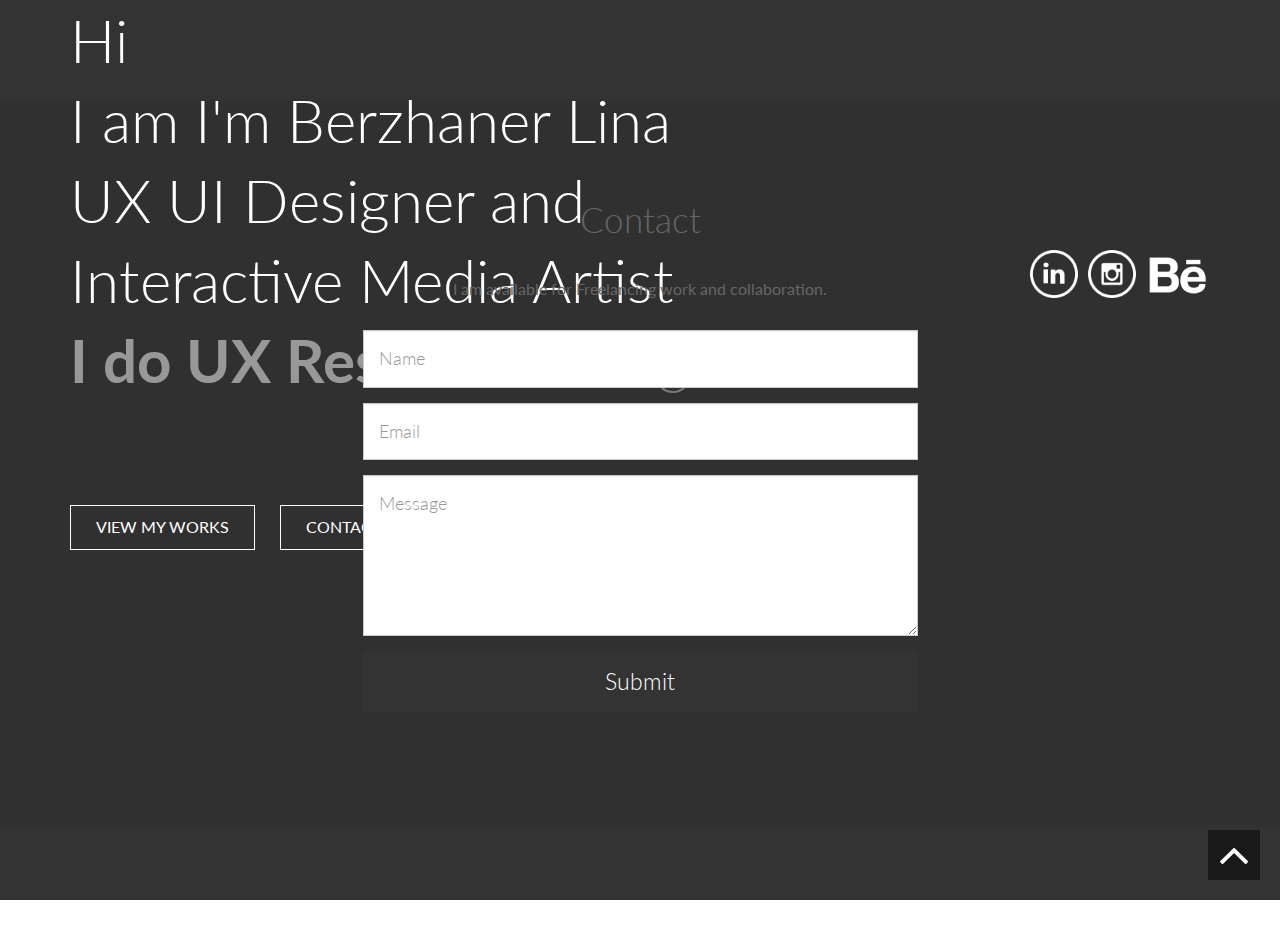
==== index.html @ c0faf4fa "design changes" ====
<!DOCTYPE html>
<html lang="en" class="no-js">
	<title>Portfolio website</title>
	<meta name="author" content="Lina Berzhaner">
	<meta charset="UTF-8" />
	<meta name="viewport" content="width=device-width, initial-scale=1.0">
		
	

	<script src="http://code.jquery.com/jquery-1.7.1.min.js"></script>
	<script src="assets/bootstrap/js/bootstrap.js"></script>

	

	<link rel="stylesheet" href="assets/bootstrap/css/bootstrap.css">
	<link rel="stylesheet" href="assets/fontawesome/css/font-awesome.css">
	

	<link rel="stylesheet" href="assets/gridloading/css/component.css">
	<link rel="stylesheet" href="assets/animate.css" >
	<link rel="stylesheet" href="style.css">


	
</head>
<body>

<!-- header -->
<div id="top" class="header-bg fullpage">
<div class="header fullpage">
	<div class="container">
		<div class="absolute-center">
		<div class="row">
			<div class="col-sm-7">
				<h1 class="info animated fadeInDown"><a href="" class="logo">Hi<br>I am <u>I'm Berzhaner Lina UX UI Designer and Interactive Media Artist</u></a><br><b>I do UX Research <span>Design</span><br> <span></span><br></b></h1>
				<a href="#works" class="btn scroll animated bounceInUp">View My Works</a><a href="#contact" class="btn scroll animated bounceInDown">Contact</a>
			</div>
			<div class="col-sm-4 col-sm-offset-1">
				<div class="connect-icon">
						<div class="prof-links clearfix animated bounceInUp">
						<a href="https://www.linkedin.com/in/linaberzhaner/"><img alt="portfolio" src="images/linked.png" height="48"></a>
						<a href="https://www.instagram.com/lina_berzhaner/"><img alt="portfolio" src="images/instagram.png"  height="48"></a>
						<a href="https://www.behance.net/lina_berzhaner" class="behance"><img alt="portfolio" src="images/behance.png"></a>	
										
						</div>

				</div>
			</div>
		</div>
		</div>
	</div>
</div>
</div>
<!-- header -->


<div class="content-body">
	
    

<!-- works -->
<div id="works" class="portfolio spacer">
<div class="container">

<!--<h2 class="center">Works</h2>

	<ul class="grid effect-2" id="grid">
		<li><img alt="portfolio" src="images/grid-image/1.jpg"><div class="overlay animated fadeIn"><span class="animated bounceIn"><a href="http://www.thebootstrapthemes.com" target="_blank"><i class="fa fa-link"></i> View Website</a></span></div></li>
		<li><img alt="portfolio" src="images/grid-image/2.jpg"><div class="overlay animated fadeIn"><span class="animated fadeInDown"><a href="http://www.thebootstrapthemes.com" target="_blank"><i class="fa fa-link"></i> View Website</a></span></div></li>
		<li><img alt="portfolio" src="images/grid-image/3.jpg"><div class="overlay animated fadeIn"><span class="animated fadeInUp"><a href="http://www.thebootstrapthemes.com" target="_blank"><i class="fa fa-link"></i> View Website</a></span></div></li>
		<li><img alt="portfolio" src="images/grid-image/4.jpg"><div class="overlay animated fadeIn"><span class="animated bounceIn"><a href="http://www.thebootstrapthemes.com" target="_blank"><i class="fa fa-link"></i> View Website</a></span></div></li>
		<li><img alt="portfolio" src="images/grid-image/5.jpg"><div class="overlay animated fadeIn"><span class="animated fadeInDown"><a href="http://www.thebootstrapthemes.com" target="_blank"><i class="fa fa-link"></i> View Website</a></span></div></li>
		<li><img alt="portfolio" src="images/grid-image/6.jpg"><div class="overlay animated fadeIn"><span class="animated bounceIn"><a href="http://www.thebootstrapthemes.com" target="_blank"><i class="fa fa-link"></i> View Website</a></span></div></li>
		<li><img alt="portfolio" src="images/grid-image/7.jpg"><div class="overlay animated fadeIn"><span class="animated bounceIn"><a href="http://www.thebootstrapthemes.com" target="_blank"><i class="fa fa-link"></i> View Website</a></span></div></li>
		<li><img alt="portfolio" src="images/grid-image/1.jpg"><div class="overlay animated fadeIn"><span class="animated bounceIn"><a href="http://www.thebootstrapthemes.com" target="_blank"><i class="fa fa-link"></i> View Website</a></span></div></li>
		<li><img alt="portfolio" src="images/grid-image/2.jpg"><div class="overlay animated fadeIn"><span class="animated fadeInDown"><a href="http://www.thebootstrapthemes.com" target="_blank"><i class="fa fa-link"></i> View Website</a></span></div></li>
		<li><img alt="portfolio" src="images/grid-image/3.jpg"><div class="overlay animated fadeIn"><span class="animated fadeInUp"><a href="http://www.thebootstrapthemes.com" target="_blank"><i class="fa fa-link"></i> View Website</a></span></div></li>
		<li><img alt="portfolio" src="images/grid-image/4.jpg"><div class="overlay animated fadeIn"><span class="animated bounceIn"><a href="http://www.thebootstrapthemes.com" target="_blank"><i class="fa fa-link"></i> View Website</a></span></div></li>
		<li><img alt="portfolio" src="images/grid-image/5.jpg"><div class="overlay animated fadeIn"><span class="animated fadeInDown"><a href="http://www.thebootstrapthemes.com" target="_blank"><i class="fa fa-link"></i> View Website</a></span></div></li>
		<li><img alt="portfolio" src="images/grid-image/3.jpg"><div class="overlay animated fadeIn"><span class="animated fadeInUp"><a href="http://www.thebootstrapthemes.com" target="_blank"><i class="fa fa-link"></i> View Website</a></span></div></li>
		<li><img alt="portfolio" src="images/grid-image/4.jpg"><div class="overlay animated fadeIn"><span class="animated bounceIn"><a href="http://www.thebootstrapthemes.com" target="_blank"><i class="fa fa-link"></i> View Website</a></span></div></li>
		<li><img alt="portfolio" src="images/grid-image/5.jpg"><div class="overlay animated fadeIn"><span class="animated fadeInDown"><a href="http://www.thebootstrapthemes.com" target="_blank"><i class="fa fa-link"></i> View Website</a></span></div></li>
		<li><img alt="portfolio" src="images/grid-image/6.jpg"><div class="overlay animated fadeIn"><span class="animated bounceIn"><a href="http://www.thebootstrapthemes.com" target="_blank"><i class="fa fa-link"></i> View Website</a></span></div></li>
		<li><img alt="portfolio" src="images/grid-image/2.jpg"><div class="overlay animated fadeIn"><span class="animated fadeInDown"><a href="http://www.thebootstrapthemes.com" target="_blank"><i class="fa fa-link"></i> View Website</a></span></div></li>
		<li><img alt="portfolio" src="images/grid-image/3.jpg"><div class="overlay animated fadeIn"><span class="animated fadeInUp"><a href="http://www.thebootstrapthemes.com" target="_blank"><i class="fa fa-link"></i> View Website</a></span></div></li>
		<li><img alt="portfolio" src="images/grid-image/4.jpg"><div class="overlay animated fadeIn"><span class="animated bounceIn"><a href="http://www.thebootstrapthemes.com" target="_blank"><i class="fa fa-link"></i> View Website</a></span></div></li>
		<li><img alt="portfolio" src="images/grid-image/5.jpg"><div class="overlay animated fadeIn"><span class="animated fadeInDown"><a href="http://www.thebootstrapthemes.com" target="_blank"><i class="fa fa-link"></i> View Website</a></span></div></li>
	</ul>
</div>-->

</div>

<!-- works -->

<!-- contact -->
<div id="contact" class="footer center spacer">

			

	<div class="container">
		<div class="row">
			<div class="col-sm-offset-3 col-sm-6 contact-form">		
			<h3>Contact</h3>
			<p>I am available for Freelancing work and collaboration.</p>
			<form  >
			<input type="text" name="form_name" class="form-control" placeholder="Name" >
			<input type="email"  name="form_email" class="form-control" placeholder="Email">
			<textarea name="form_message" class="form-control" placeholder="Message" rows="5"></textarea>
			<input type="submit"  name="Submit" class="btn btn-primary btn-lg" value="Submit">
			</form>
			</div>
		</div>

		
	</div>
</div>
<!-- contact -->


<a href="#top" class="toTop scroll"><i class="fa fa-angle-up"></i></a>

		
		<!-- gridloading script -->
		<script src="assets/gridloading/js/modernizr.custom.js"></script>
		<script src="assets/gridloading/js/masonry.pkgd.min.js"></script>
		<script src="assets/gridloading/js/imagesloaded.js"></script>
		<script src="assets/gridloading/js/classie.js"></script>
		<script src="assets/gridloading/js/AnimOnScroll.js"></script>
		<!-- gridloading script -->


		<script src="assets/scripts.js"></script>


</body>

</html>
---- assets/gridloading/css/component.css ----
.grid {
	max-width: 100%;
	list-style: none;
	margin: 30px -7px;
	padding: 0;
}

.grid li {
	display: block;
	float: left;
	padding: 7px;
	width: 33%;
	opacity: 0;
}

.grid li.shown,
.no-js .grid li,
.no-cssanimations .grid li {
	opacity: 1;
}

.grid li a,
.grid li img {
	outline: none;
	border: none;
	display: block;
	max-width: 100%;
}

/* Effect 2: Move Up */
.grid.effect-2 li.animate {
	-webkit-transform: translateY(200px);
	-moz-transform: translateY(200px);
	transform: translateY(200px);
	-webkit-animation: moveUp 0.65s ease forwards;
	-moz-animation: moveUp 0.65s ease forwards;
	animation: moveUp 0.65s ease forwards;
}

@-webkit-keyframes moveUp {
	to { -webkit-transform: translateY(0); opacity: 1; }
}

@-moz-keyframes moveUp {
	to { -moz-transform: translateY(0); opacity: 1; }
}

@keyframes moveUp {
	to { transform: translateY(0); opacity: 1; }
}


@media screen and (max-width: 900px) {
	.grid li {
		width: 50%;
	}
}

@media screen and (max-width: 400px) {
	.grid li {
		width: 100%;
	}
}
---- style.css ----
@import url(http://fonts.googleapis.com/css?family=Lato:300,400,700,900);
body{background-color:#fff;font:normal 16px/22px Lato;color:#555;}
p {padding-bottom:20px;}
a:hover{text-decoration: none;}
.clearfix:after {
	content:".";
	display:block;
	clear:both;
	visibility:hidden;
	line-height:0;
	height:0;
}
.clearfix {
	display:inline-block;
}
html[xmlns] .clearfix {
	display:block;
}
* html .clearfix {
	height:1%;
}
h1,h2,h3,h4,h5,h6{font-family: Lato;margin: 0;padding: 0;}
h1{font-weight:300;font-size: 60px;line-height: 80px;}
h2{font-weight:300;font-size: 40px;line-height:38px;margin-bottom:80px;}
h3{font-weight:300;font-size: 35px;line-height:38px;margin-bottom:40px;}

.spacer{padding: 100px 0;}
.center{text-align: center;}

.header-bg {background:url(images/header-bg1.jpg) center fixed;background-size:cover; }
.header {background:rgba(0,0,0,0.8);position: absolute;top: 0;bottom: 0;left: 0;right: 0;}
.fullpage .container{display:table; height:inherit;}
.fullpage .absolute-center{display:table-cell;vertical-align: middle;}

.header h1.info {color:#fff;}
.header h1.info a{color:#fff;text-decoration: none;}
.header h1.info a u{text-decoration: none;}
.header h1.info a:hover u{text-decoration: underline;}
.header h1.info b{opacity:0.5;}
.header h1.info b span{font-weight:300;opacity:0.7;}
.header a.btn{color: #fff;border: 1px solid #fff; padding: 10px 25px;text-decoration: none;border-radius: 0; margin-top: 25px;margin-right: 25px; text-transform: uppercase;font-size:16px;}
.header a.btn:hover{background:rgba(0,0,0,0.5);transition: all 0.5s ease; }

.connect-icon{text-align: right;}
.connect-icon a{float: left;margin-left: 10px;}
.connect-icon a:hover{opacity: 0.5;transition: all 0.5s ease;}

.connect-icon a.behance{margin-top: -10px;}
.prof-links{margin: 250px 0 50px 0;}


.portfolio ul li{position: relative;}
.portfolio ul li .overlay{display: none;position: absolute;top: 0; right: 0; left: 0; bottom: 0; background:rgba(0,0,0,0.5); margin: 7px;}
.portfolio ul li:hover .overlay{display: block;}
.portfolio ul li .overlay span{position: absolute;width: 100%;text-align: center;top: 50%;}
.portfolio ul li .overlay span a{border: 1px solid #fff;width: auto;display: inline-block;padding: 8px 20px;color: #fff;background: rgba(0,0,0,0.6);letter-spacing: 2px;word-spacing: 5px;}
.portfolio ul li .overlay span a:hover{background: rgba(0,0,0,0.8);}



.testimonials-bg{background:url(images/testimonial-bg.jpg) center fixed #000;background-size:cover;}
.testimonials{background:rgba(0,0,0,0.9);color: #fff;}
.testimonials p{font-size: 26px;font-weight: 300;line-height: 35px;padding: 0 200px;}

#carousel-testimonials .arrow{position: absolute;color: #fff;top: 12%;background:none;font-size:35px;: }
#carousel-testimonials .arrow.left{left: 0;}
#carousel-testimonials .arrow.right{right: 0;}


.footer {	background-color:#eee;	color:#666;}

.toTop{position: fixed; bottom: 20px; right: 20px;color: #fff; font-size: 50px;padding:0 10px;background: rgba(0,0,0,0.5);}
.toTop:hover{opacity: 0.5;color: #fff;transition: all 0.5s ease;}

.contact-form input,.contact-form textarea{margin-bottom: 15px;font-size: 18px;height: auto;padding: 15px;font-weight: 300;border-radius: 0;}
.contact-form input.btn{width: 100%;background-color: #333;color: #fff; font-size: 23px;border: none;}



@media (max-width: 1200px){
		h1{font-size: 50px;line-height: 70px;}
		h2{font-size: 35px;margin-bottom: 50px;}
		h3{font-size: 25px;margin-bottom: 30px;}
		.spacer{padding: 70px 0;}

		.testimonials p{padding: 0 100px;}
}


@media (max-width: 768px){
	h1 {font-size: 40px;line-height: 60px;}
	h2{font-size: 30px;margin-bottom: 30px;}
	h3{font-size: 25px;margin-bottom: 25px;}
	.header .absolute-center {margin-top: 30%;}
}


@media (max-width: 767px){	
	h1 {font-size: 50px;line-height: 90px;}
	h2{font-size: 25px;margin-bottom: 25px;}
	.header a.btn{font-size: 12px;margin-right: 18px;}
	.header a.btn:last-child{margin-right: 0;}
	.header .absolute-center {margin-top: 10%;}
	.prof-links{margin: 60px 0 10px 0; width: 100%;}
	.connect-icon a{margin:0 10px 0 0;}
	.social {width: 100%;}
	.spacer{padding: 30px 0;}
}

@media (max-width: 600px){
	h1 {font-size: 27px;line-height: 40px;}
	.testimonials p{padding: 0;font-size: 14px;line-height: 20px;}
}
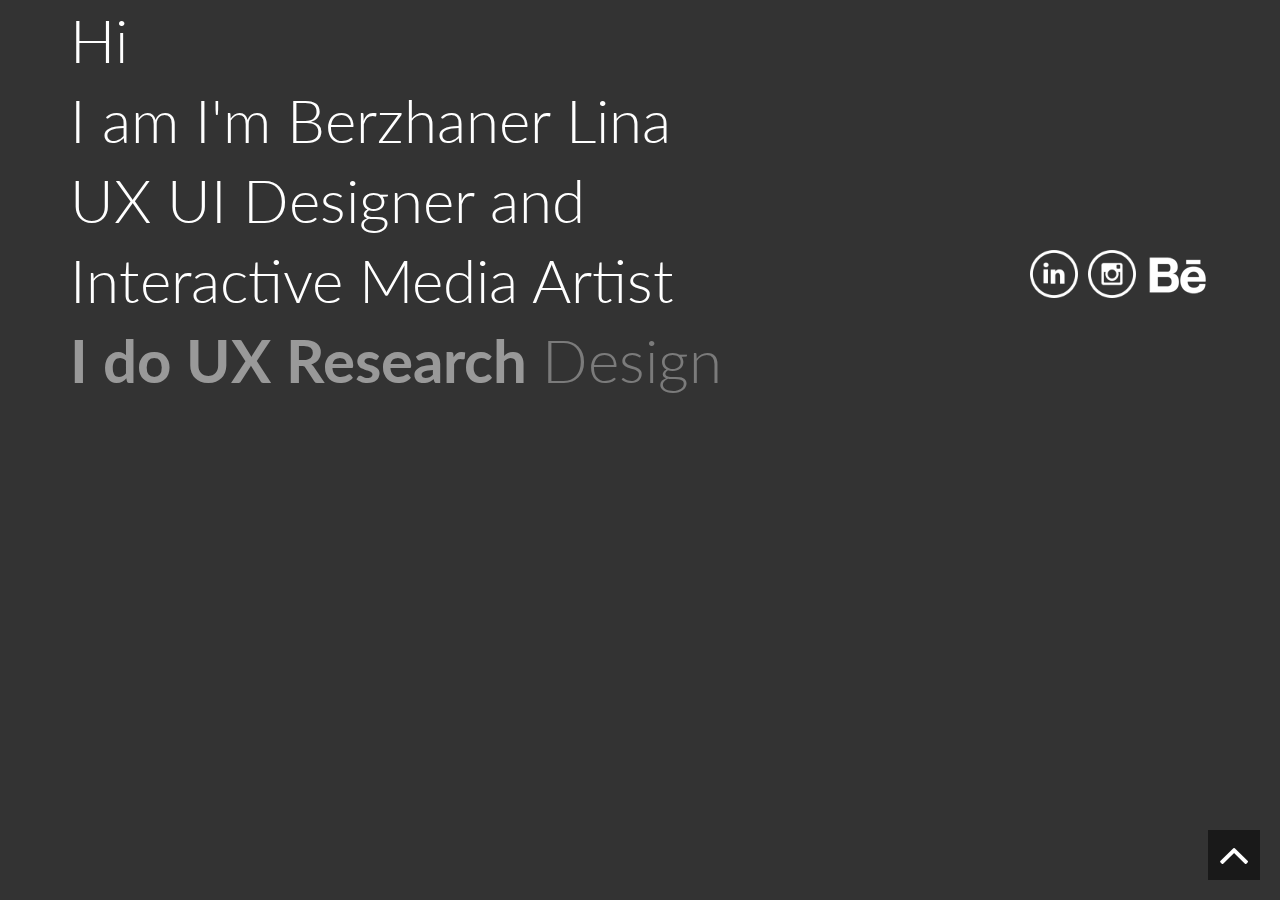
==== commit 4207723b: "design changes" ====
--- a/index.html
+++ b/index.html
@@ -33,7 +33,7 @@
 		<div class="row">
 			<div class="col-sm-7">
 				<h1 class="info animated fadeInDown"><a href="" class="logo">Hi<br>I am <u>I'm Berzhaner Lina UX UI Designer and Interactive Media Artist</u></a><br><b>I do UX Research <span>Design</span><br> <span></span><br></b></h1>
-				<a href="#works" class="btn scroll animated bounceInUp">View My Works</a><a href="#contact" class="btn scroll animated bounceInDown">Contact</a>
+				<!--<a href="#works" class="btn scroll animated bounceInUp">View My Works</a><a href="#contact" class="btn scroll animated bounceInDown">Contact</a>-->
 			</div>
 			<div class="col-sm-4 col-sm-offset-1">
 				<div class="connect-icon">
@@ -59,11 +59,10 @@
     
 
 <!-- works -->
-<div id="works" class="portfolio spacer">
+<!--<div id="works" class="portfolio spacer">
 <div class="container">
 
-<!--<h2 class="center">Works</h2>
-
+<h2 class="center">Works</h2>
 	<ul class="grid effect-2" id="grid">
 		<li><img alt="portfolio" src="images/grid-image/1.jpg"><div class="overlay animated fadeIn"><span class="animated bounceIn"><a href="http://www.thebootstrapthemes.com" target="_blank"><i class="fa fa-link"></i> View Website</a></span></div></li>
 		<li><img alt="portfolio" src="images/grid-image/2.jpg"><div class="overlay animated fadeIn"><span class="animated fadeInDown"><a href="http://www.thebootstrapthemes.com" target="_blank"><i class="fa fa-link"></i> View Website</a></span></div></li>
@@ -73,27 +72,17 @@
 		<li><img alt="portfolio" src="images/grid-image/6.jpg"><div class="overlay animated fadeIn"><span class="animated bounceIn"><a href="http://www.thebootstrapthemes.com" target="_blank"><i class="fa fa-link"></i> View Website</a></span></div></li>
 		<li><img alt="portfolio" src="images/grid-image/7.jpg"><div class="overlay animated fadeIn"><span class="animated bounceIn"><a href="http://www.thebootstrapthemes.com" target="_blank"><i class="fa fa-link"></i> View Website</a></span></div></li>
 		<li><img alt="portfolio" src="images/grid-image/1.jpg"><div class="overlay animated fadeIn"><span class="animated bounceIn"><a href="http://www.thebootstrapthemes.com" target="_blank"><i class="fa fa-link"></i> View Website</a></span></div></li>
-		<li><img alt="portfolio" src="images/grid-image/2.jpg"><div class="overlay animated fadeIn"><span class="animated fadeInDown"><a href="http://www.thebootstrapthemes.com" target="_blank"><i class="fa fa-link"></i> View Website</a></span></div></li>
-		<li><img alt="portfolio" src="images/grid-image/3.jpg"><div class="overlay animated fadeIn"><span class="animated fadeInUp"><a href="http://www.thebootstrapthemes.com" target="_blank"><i class="fa fa-link"></i> View Website</a></span></div></li>
-		<li><img alt="portfolio" src="images/grid-image/4.jpg"><div class="overlay animated fadeIn"><span class="animated bounceIn"><a href="http://www.thebootstrapthemes.com" target="_blank"><i class="fa fa-link"></i> View Website</a></span></div></li>
-		<li><img alt="portfolio" src="images/grid-image/5.jpg"><div class="overlay animated fadeIn"><span class="animated fadeInDown"><a href="http://www.thebootstrapthemes.com" target="_blank"><i class="fa fa-link"></i> View Website</a></span></div></li>
-		<li><img alt="portfolio" src="images/grid-image/3.jpg"><div class="overlay animated fadeIn"><span class="animated fadeInUp"><a href="http://www.thebootstrapthemes.com" target="_blank"><i class="fa fa-link"></i> View Website</a></span></div></li>
-		<li><img alt="portfolio" src="images/grid-image/4.jpg"><div class="overlay animated fadeIn"><span class="animated bounceIn"><a href="http://www.thebootstrapthemes.com" target="_blank"><i class="fa fa-link"></i> View Website</a></span></div></li>
-		<li><img alt="portfolio" src="images/grid-image/5.jpg"><div class="overlay animated fadeIn"><span class="animated fadeInDown"><a href="http://www.thebootstrapthemes.com" target="_blank"><i class="fa fa-link"></i> View Website</a></span></div></li>
-		<li><img alt="portfolio" src="images/grid-image/6.jpg"><div class="overlay animated fadeIn"><span class="animated bounceIn"><a href="http://www.thebootstrapthemes.com" target="_blank"><i class="fa fa-link"></i> View Website</a></span></div></li>
-		<li><img alt="portfolio" src="images/grid-image/2.jpg"><div class="overlay animated fadeIn"><span class="animated fadeInDown"><a href="http://www.thebootstrapthemes.com" target="_blank"><i class="fa fa-link"></i> View Website</a></span></div></li>
-		<li><img alt="portfolio" src="images/grid-image/3.jpg"><div class="overlay animated fadeIn"><span class="animated fadeInUp"><a href="http://www.thebootstrapthemes.com" target="_blank"><i class="fa fa-link"></i> View Website</a></span></div></li>
-		<li><img alt="portfolio" src="images/grid-image/4.jpg"><div class="overlay animated fadeIn"><span class="animated bounceIn"><a href="http://www.thebootstrapthemes.com" target="_blank"><i class="fa fa-link"></i> View Website</a></span></div></li>
-		<li><img alt="portfolio" src="images/grid-image/5.jpg"><div class="overlay animated fadeIn"><span class="animated fadeInDown"><a href="http://www.thebootstrapthemes.com" target="_blank"><i class="fa fa-link"></i> View Website</a></span></div></li>
+		
 	</ul>
-</div>-->
+	
+</div>
 
 </div>
 
 <!-- works -->
 
 <!-- contact -->
-<div id="contact" class="footer center spacer">
+<!--<div id="contact" class="footer center spacer">
 
 			
 
@@ -113,7 +102,7 @@
 
 		
 	</div>
-</div>
+</div>-->
 <!-- contact -->
 
 
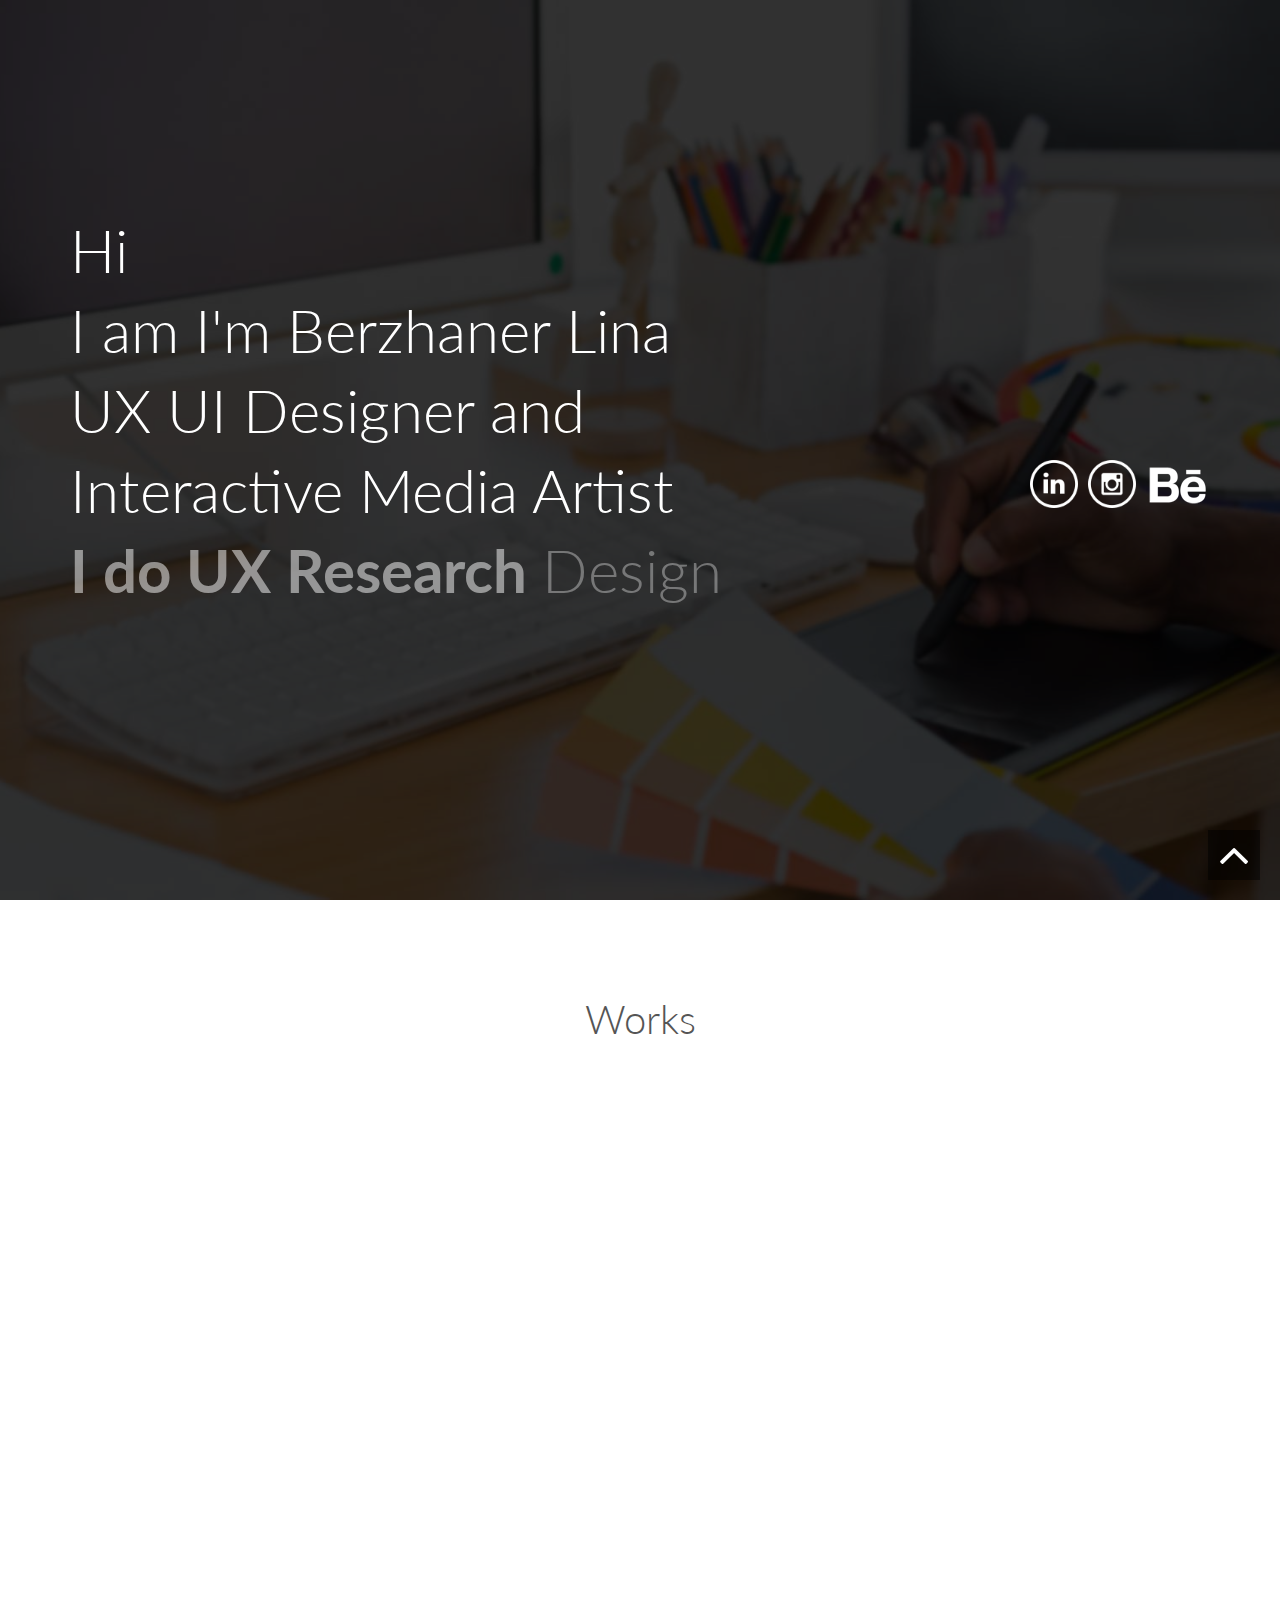
==== commit 3f9ce1e6: "design changes" ====
--- a/index.html
+++ b/index.html
@@ -59,7 +59,7 @@
     
 
 <!-- works -->
-<!--<div id="works" class="portfolio spacer">
+<div id="works" class="portfolio spacer">
 <div class="container">
 
 <h2 class="center">Works</h2>
@@ -82,27 +82,27 @@
 <!-- works -->
 
 <!-- contact -->
-<!--<div id="contact" class="footer center spacer">
+<div id="contact" class="footer center spacer">
 
 			
 
 	<div class="container">
 		<div class="row">
 			<div class="col-sm-offset-3 col-sm-6 contact-form">		
-			<h3>Contact</h3>
+			<!--<h3>Contact</h3>
 			<p>I am available for Freelancing work and collaboration.</p>
 			<form  >
 			<input type="text" name="form_name" class="form-control" placeholder="Name" >
 			<input type="email"  name="form_email" class="form-control" placeholder="Email">
 			<textarea name="form_message" class="form-control" placeholder="Message" rows="5"></textarea>
 			<input type="submit"  name="Submit" class="btn btn-primary btn-lg" value="Submit">
-			</form>
+			</form>-->
 			</div>
 		</div>
 
 		
 	</div>
-</div>-->
+</div>
 <!-- contact -->
 
 
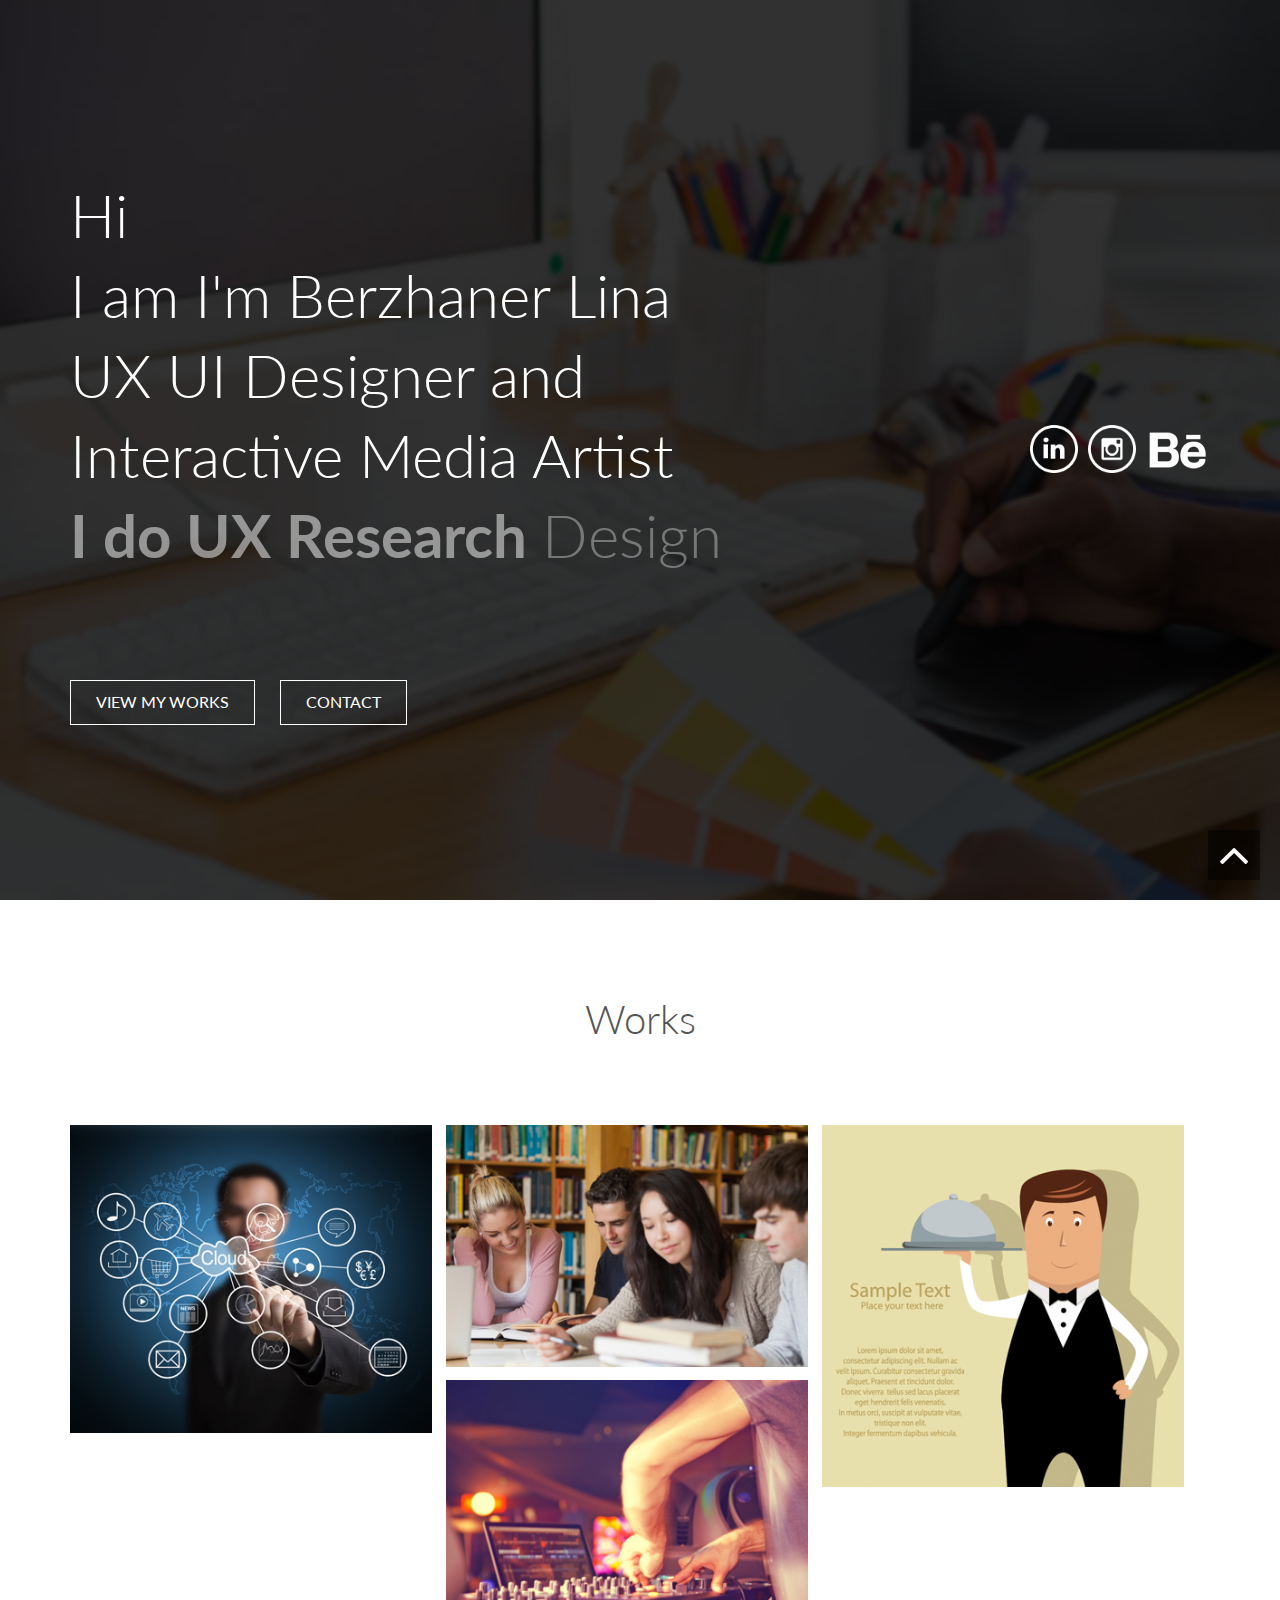
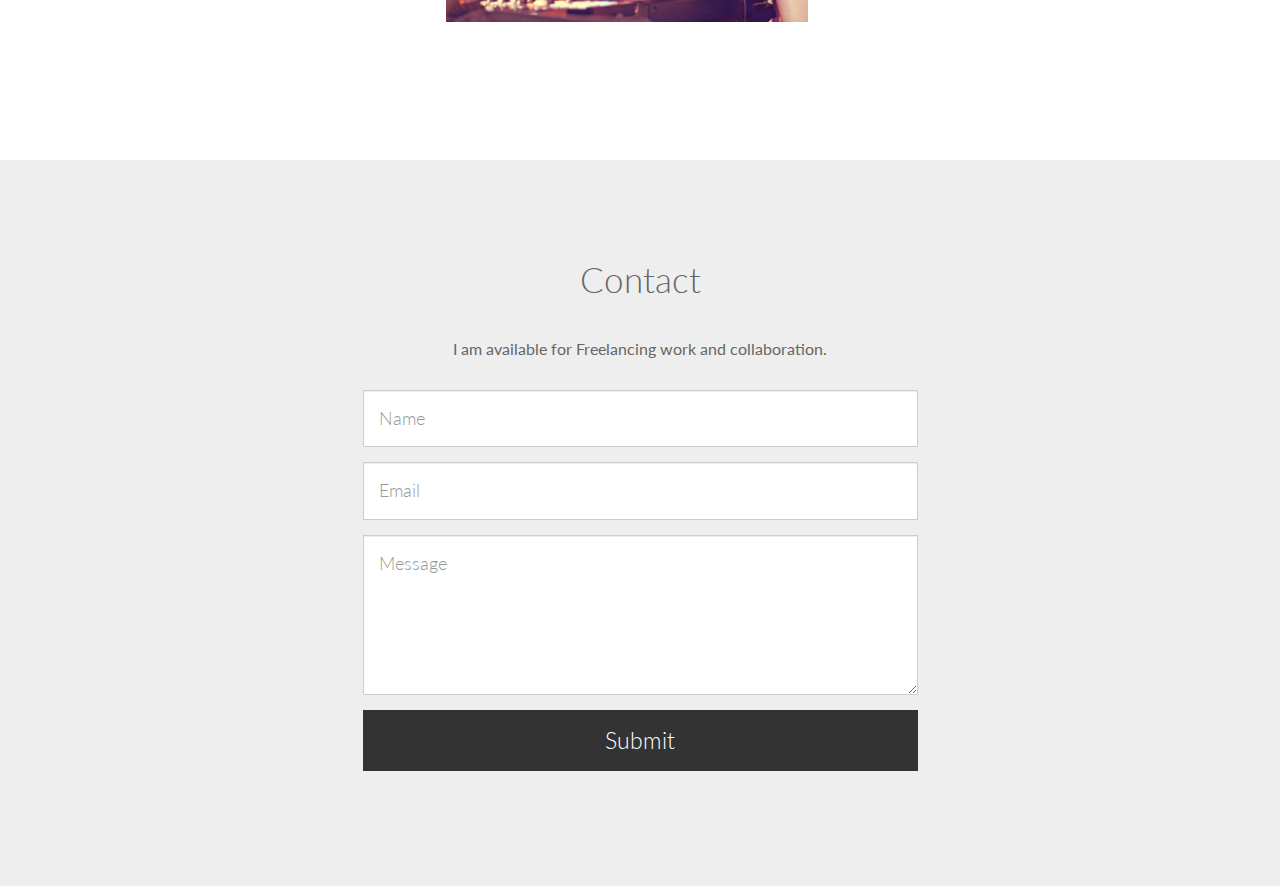
==== commit 46d0a257: "design changes" ====
--- a/index.html
+++ b/index.html
@@ -33,7 +33,7 @@
 		<div class="row">
 			<div class="col-sm-7">
 				<h1 class="info animated fadeInDown"><a href="" class="logo">Hi<br>I am <u>I'm Berzhaner Lina UX UI Designer and Interactive Media Artist</u></a><br><b>I do UX Research <span>Design</span><br> <span></span><br></b></h1>
-				<!--<a href="#works" class="btn scroll animated bounceInUp">View My Works</a><a href="#contact" class="btn scroll animated bounceInDown">Contact</a>-->
+				<a href="#works" class="btn scroll animated bounceInUp">View My Works</a><a href="#contact" class="btn scroll animated bounceInDown">Contact</a>
 			</div>
 			<div class="col-sm-4 col-sm-offset-1">
 				<div class="connect-icon">
@@ -68,10 +68,6 @@
 		<li><img alt="portfolio" src="images/grid-image/2.jpg"><div class="overlay animated fadeIn"><span class="animated fadeInDown"><a href="http://www.thebootstrapthemes.com" target="_blank"><i class="fa fa-link"></i> View Website</a></span></div></li>
 		<li><img alt="portfolio" src="images/grid-image/3.jpg"><div class="overlay animated fadeIn"><span class="animated fadeInUp"><a href="http://www.thebootstrapthemes.com" target="_blank"><i class="fa fa-link"></i> View Website</a></span></div></li>
 		<li><img alt="portfolio" src="images/grid-image/4.jpg"><div class="overlay animated fadeIn"><span class="animated bounceIn"><a href="http://www.thebootstrapthemes.com" target="_blank"><i class="fa fa-link"></i> View Website</a></span></div></li>
-		<li><img alt="portfolio" src="images/grid-image/5.jpg"><div class="overlay animated fadeIn"><span class="animated fadeInDown"><a href="http://www.thebootstrapthemes.com" target="_blank"><i class="fa fa-link"></i> View Website</a></span></div></li>
-		<li><img alt="portfolio" src="images/grid-image/6.jpg"><div class="overlay animated fadeIn"><span class="animated bounceIn"><a href="http://www.thebootstrapthemes.com" target="_blank"><i class="fa fa-link"></i> View Website</a></span></div></li>
-		<li><img alt="portfolio" src="images/grid-image/7.jpg"><div class="overlay animated fadeIn"><span class="animated bounceIn"><a href="http://www.thebootstrapthemes.com" target="_blank"><i class="fa fa-link"></i> View Website</a></span></div></li>
-		<li><img alt="portfolio" src="images/grid-image/1.jpg"><div class="overlay animated fadeIn"><span class="animated bounceIn"><a href="http://www.thebootstrapthemes.com" target="_blank"><i class="fa fa-link"></i> View Website</a></span></div></li>
 		
 	</ul>
 	
@@ -84,19 +80,18 @@
 <!-- contact -->
 <div id="contact" class="footer center spacer">
 
-			
 
 	<div class="container">
 		<div class="row">
 			<div class="col-sm-offset-3 col-sm-6 contact-form">		
-			<!--<h3>Contact</h3>
+			<h3>Contact</h3>
 			<p>I am available for Freelancing work and collaboration.</p>
 			<form  >
 			<input type="text" name="form_name" class="form-control" placeholder="Name" >
 			<input type="email"  name="form_email" class="form-control" placeholder="Email">
 			<textarea name="form_message" class="form-control" placeholder="Message" rows="5"></textarea>
 			<input type="submit"  name="Submit" class="btn btn-primary btn-lg" value="Submit">
-			</form>-->
+			</form>
 			</div>
 		</div>
 
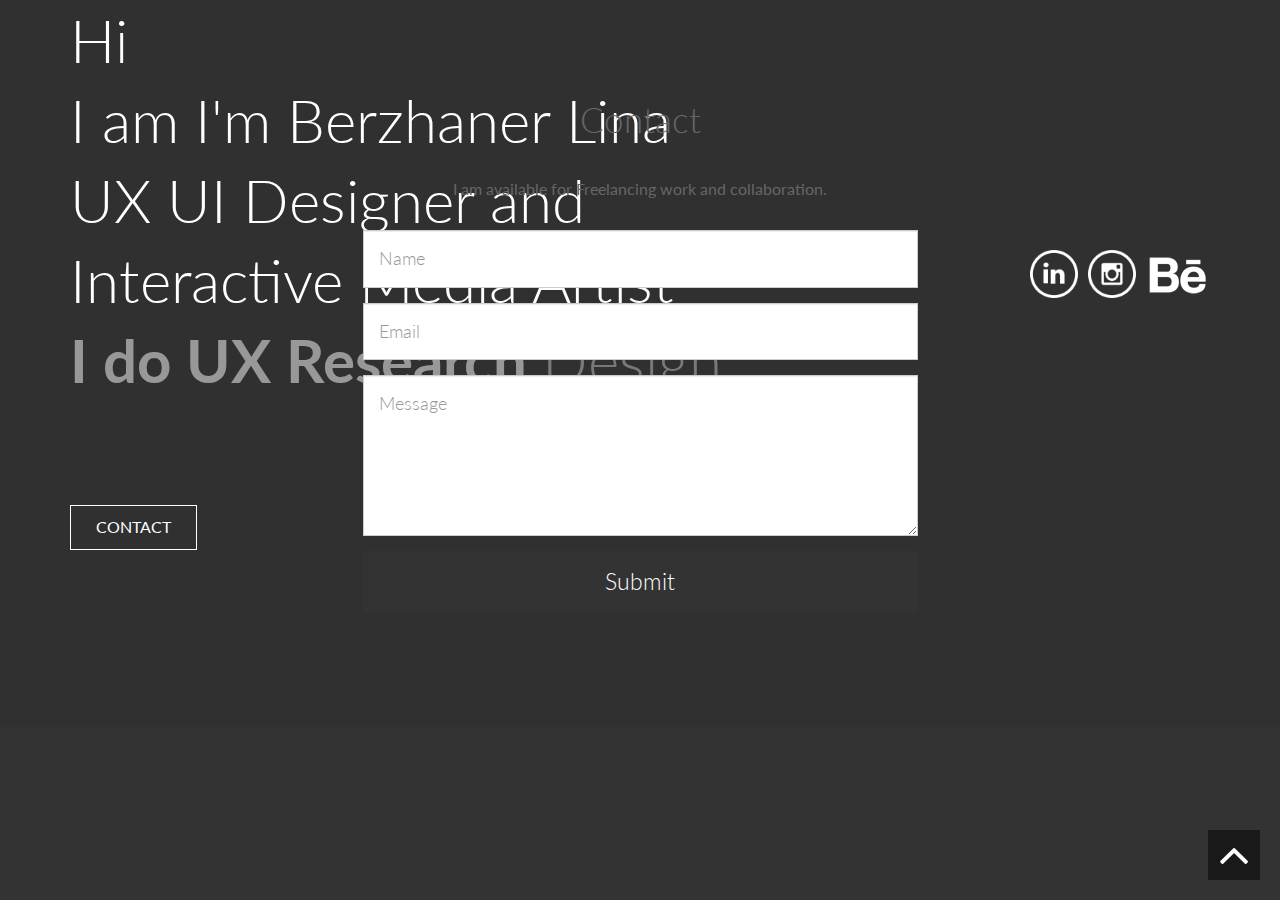
==== commit aab23fd4: "design changes" ====
--- a/index.html
+++ b/index.html
@@ -33,7 +33,8 @@
 		<div class="row">
 			<div class="col-sm-7">
 				<h1 class="info animated fadeInDown"><a href="" class="logo">Hi<br>I am <u>I'm Berzhaner Lina UX UI Designer and Interactive Media Artist</u></a><br><b>I do UX Research <span>Design</span><br> <span></span><br></b></h1>
-				<a href="#works" class="btn scroll animated bounceInUp">View My Works</a><a href="#contact" class="btn scroll animated bounceInDown">Contact</a>
+				<!--<a href="#works" class="btn scroll animated bounceInUp">View My Works</a>-->
+				<a href="#contact" class="btn scroll animated bounceInDown">Contact</a>
 			</div>
 			<div class="col-sm-4 col-sm-offset-1">
 				<div class="connect-icon">
@@ -59,7 +60,7 @@
     
 
 <!-- works -->
-<div id="works" class="portfolio spacer">
+<!--<div id="works" class="portfolio spacer">
 <div class="container">
 
 <h2 class="center">Works</h2>
@@ -71,7 +72,7 @@
 		
 	</ul>
 	
-</div>
+</div>-->
 
 </div>
 
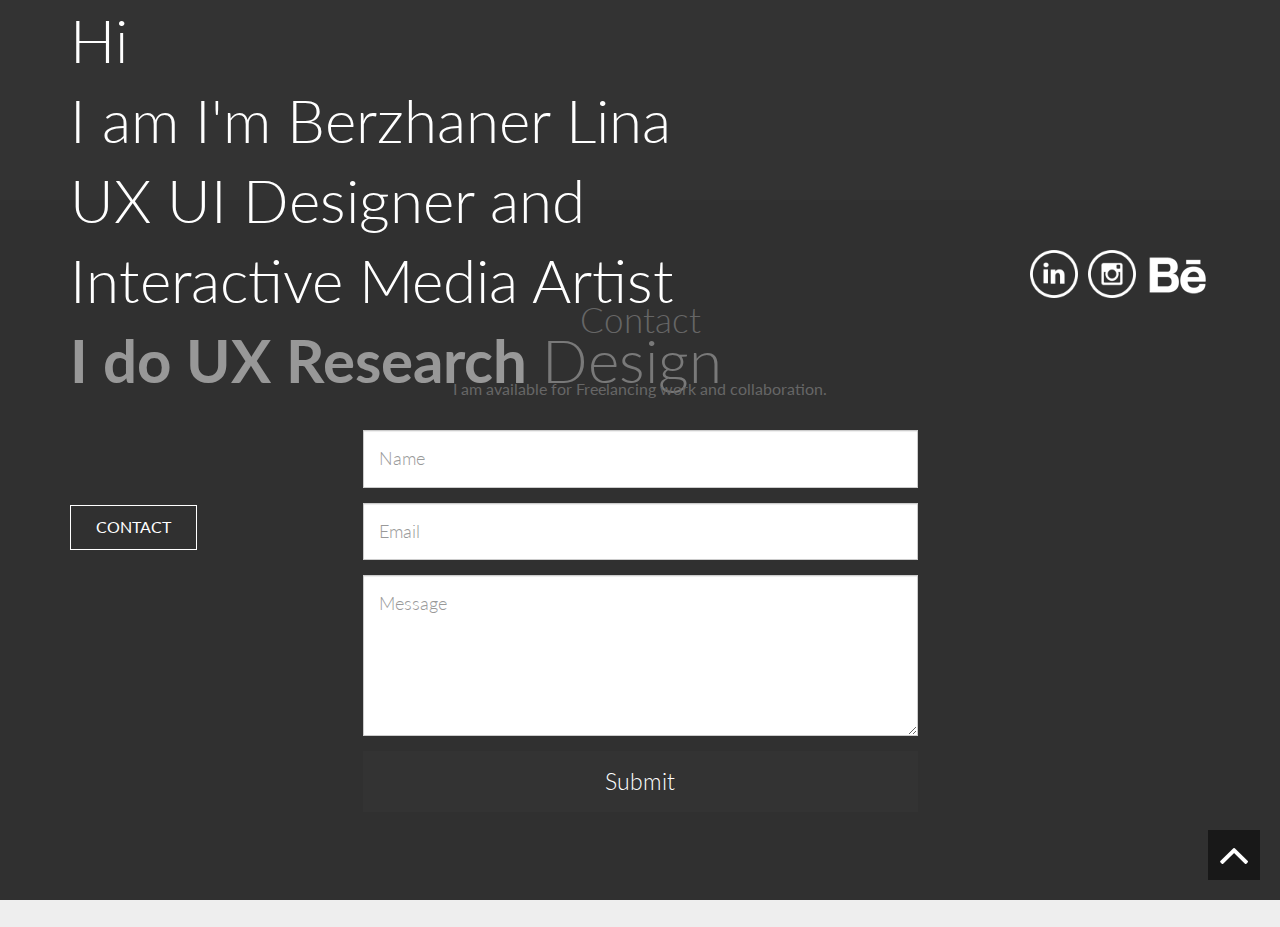
==== commit 4cf2087d: "design changes" ====
--- a/index.html
+++ b/index.html
@@ -60,19 +60,19 @@
     
 
 <!-- works -->
-<!--<div id="works" class="portfolio spacer">
+<div id="works" class="portfolio spacer">
 <div class="container">
 
-<h2 class="center">Works</h2>
+<!-- <h2 class="center">Works</h2>
 	<ul class="grid effect-2" id="grid">
 		<li><img alt="portfolio" src="images/grid-image/1.jpg"><div class="overlay animated fadeIn"><span class="animated bounceIn"><a href="http://www.thebootstrapthemes.com" target="_blank"><i class="fa fa-link"></i> View Website</a></span></div></li>
 		<li><img alt="portfolio" src="images/grid-image/2.jpg"><div class="overlay animated fadeIn"><span class="animated fadeInDown"><a href="http://www.thebootstrapthemes.com" target="_blank"><i class="fa fa-link"></i> View Website</a></span></div></li>
 		<li><img alt="portfolio" src="images/grid-image/3.jpg"><div class="overlay animated fadeIn"><span class="animated fadeInUp"><a href="http://www.thebootstrapthemes.com" target="_blank"><i class="fa fa-link"></i> View Website</a></span></div></li>
 		<li><img alt="portfolio" src="images/grid-image/4.jpg"><div class="overlay animated fadeIn"><span class="animated bounceIn"><a href="http://www.thebootstrapthemes.com" target="_blank"><i class="fa fa-link"></i> View Website</a></span></div></li>
 		
-	</ul>
+	</ul>-->
 	
-</div>-->
+</div>
 
 </div>
 
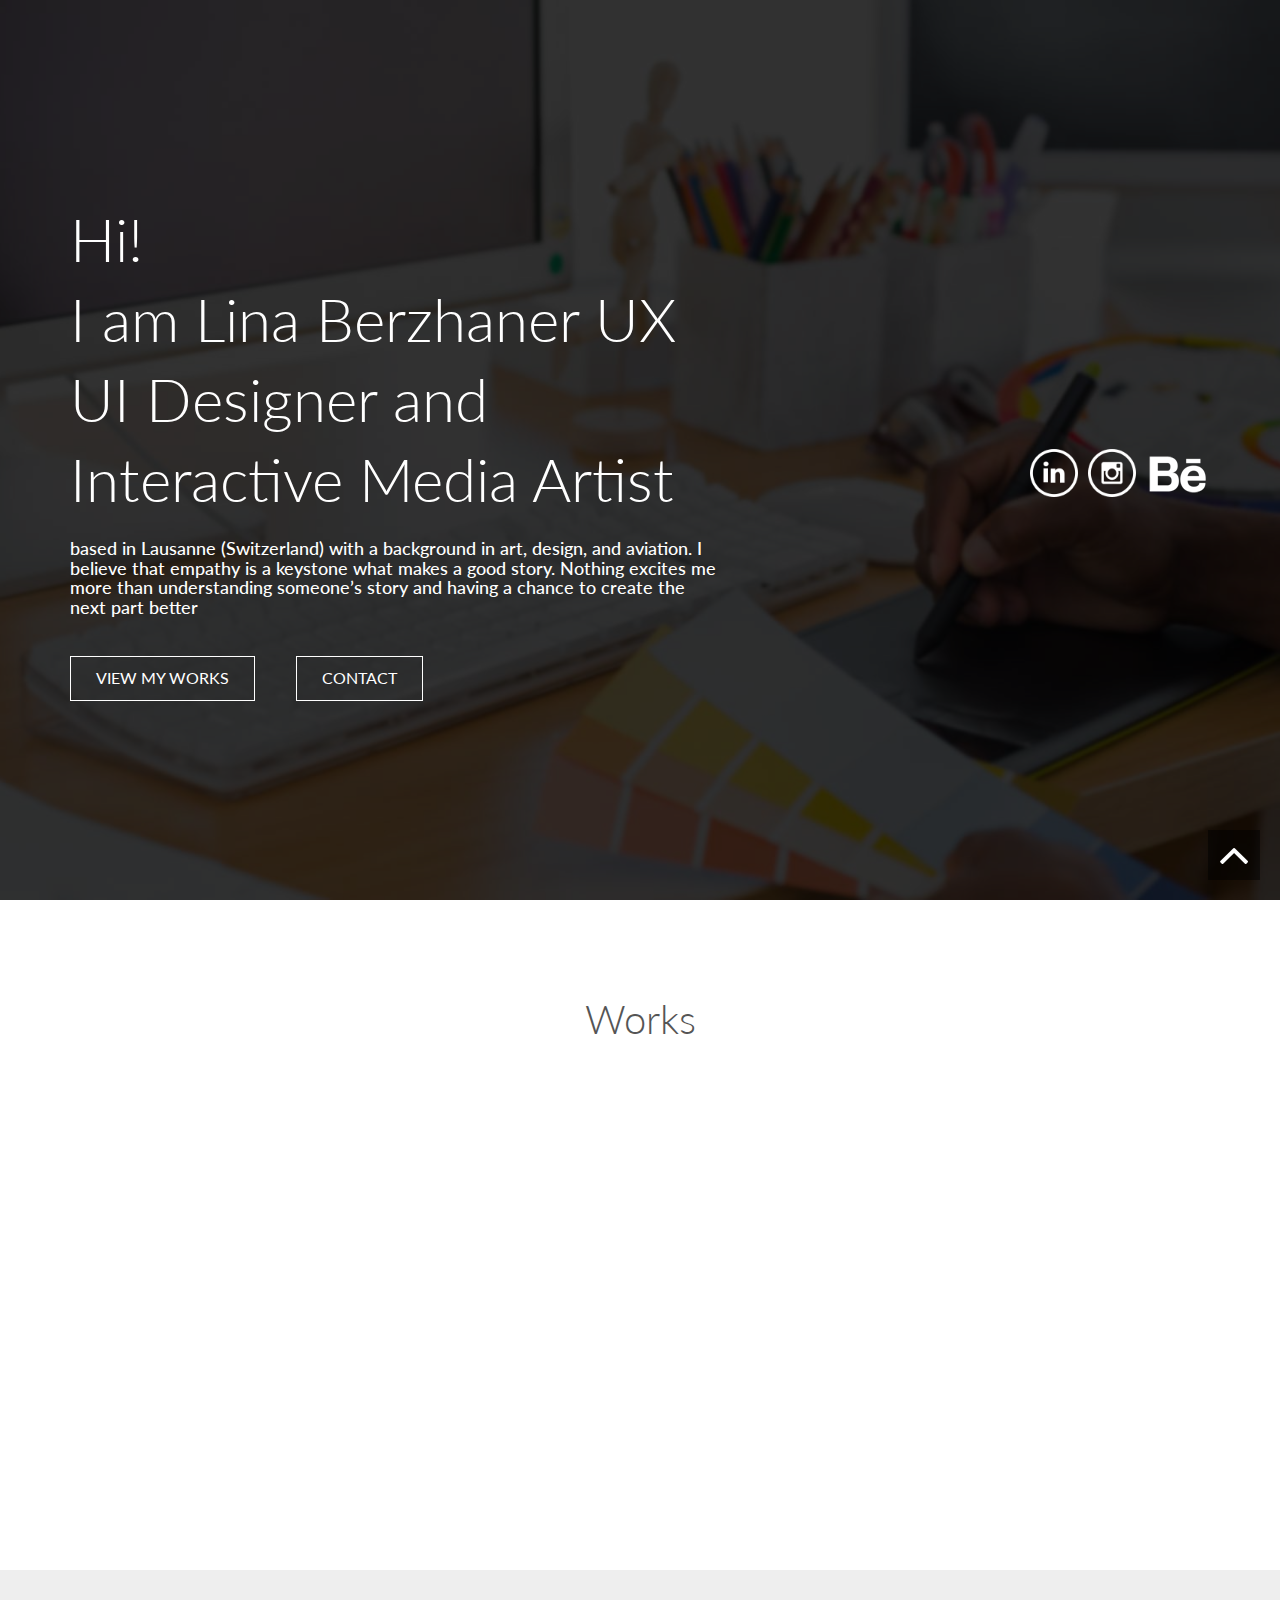
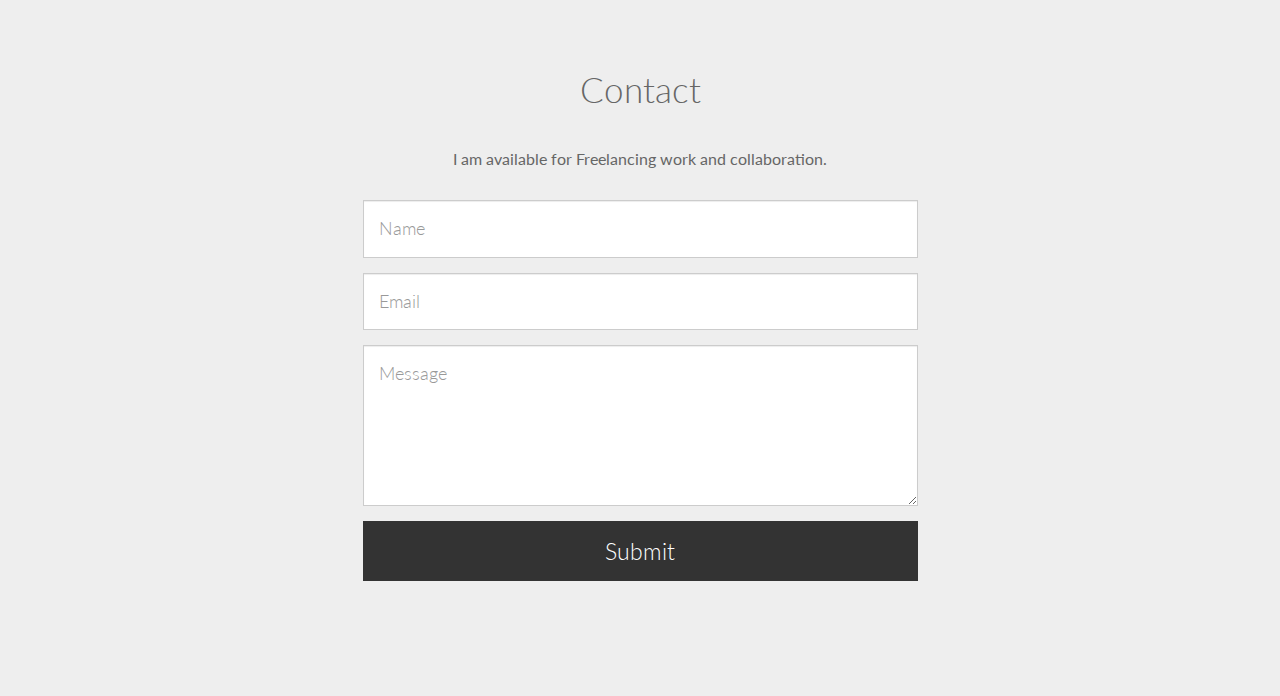
==== commit 9ca712e9: "design changes" ====
--- a/index.html
+++ b/index.html
@@ -1,6 +1,6 @@
 <!DOCTYPE html>
 <html lang="en" class="no-js">
-	<title>Portfolio website</title>
+	<title>Lina Berzhaner</title>
 	<meta name="author" content="Lina Berzhaner">
 	<meta charset="UTF-8" />
 	<meta name="viewport" content="width=device-width, initial-scale=1.0">
@@ -19,6 +19,7 @@
 	<link rel="stylesheet" href="assets/gridloading/css/component.css">
 	<link rel="stylesheet" href="assets/animate.css" >
 	<link rel="stylesheet" href="style.css">
+	<link href="https://fonts.googleapis.com/css?family=Merriweather+Sans" rel="stylesheet">
 
 
 	
@@ -32,8 +33,8 @@
 		<div class="absolute-center">
 		<div class="row">
 			<div class="col-sm-7">
-				<h1 class="info animated fadeInDown"><a href="" class="logo">Hi<br>I am <u>I'm Berzhaner Lina UX UI Designer and Interactive Media Artist</u></a><br><b>I do UX Research <span>Design</span><br> <span></span><br></b></h1>
-				<!--<a href="#works" class="btn scroll animated bounceInUp">View My Works</a>-->
+				<h1 class="info animated fadeInDown">Hi!<br>I am Lina Berzhaner UX UI Designer and Interactive Media Artist<br><span><h4 class="info animated fadeInDown"><br>based in Lausanne (Switzerland) with a background in art, design, and aviation. I believe that empathy is a keystone what makes a good story. Nothing excites me more than understanding someone’s story and having a chance to create the next part better</span><br></h4>
+				<a href="#works" class="btn scroll animated bounceInUp">View My Works</a>
 				<a href="#contact" class="btn scroll animated bounceInDown">Contact</a>
 			</div>
 			<div class="col-sm-4 col-sm-offset-1">
@@ -63,14 +64,12 @@
 <div id="works" class="portfolio spacer">
 <div class="container">
 
-<!-- <h2 class="center">Works</h2>
+<h2 class="center">Works</h2>
 	<ul class="grid effect-2" id="grid">
-		<li><img alt="portfolio" src="images/grid-image/1.jpg"><div class="overlay animated fadeIn"><span class="animated bounceIn"><a href="http://www.thebootstrapthemes.com" target="_blank"><i class="fa fa-link"></i> View Website</a></span></div></li>
-		<li><img alt="portfolio" src="images/grid-image/2.jpg"><div class="overlay animated fadeIn"><span class="animated fadeInDown"><a href="http://www.thebootstrapthemes.com" target="_blank"><i class="fa fa-link"></i> View Website</a></span></div></li>
-		<li><img alt="portfolio" src="images/grid-image/3.jpg"><div class="overlay animated fadeIn"><span class="animated fadeInUp"><a href="http://www.thebootstrapthemes.com" target="_blank"><i class="fa fa-link"></i> View Website</a></span></div></li>
-		<li><img alt="portfolio" src="images/grid-image/4.jpg"><div class="overlay animated fadeIn"><span class="animated bounceIn"><a href="http://www.thebootstrapthemes.com" target="_blank"><i class="fa fa-link"></i> View Website</a></span></div></li>
+		<li><img alt="portfolio" src="images/grid-image/1.jpg"><div class="overlay animated fadeIn"><span class="animated bounceIn"><a href="#" target="_blank"><i class="fa fa-link"></i></a></span></div></li>
 		
-	</ul>-->
+		
+	</ul>
 	
 </div>
 
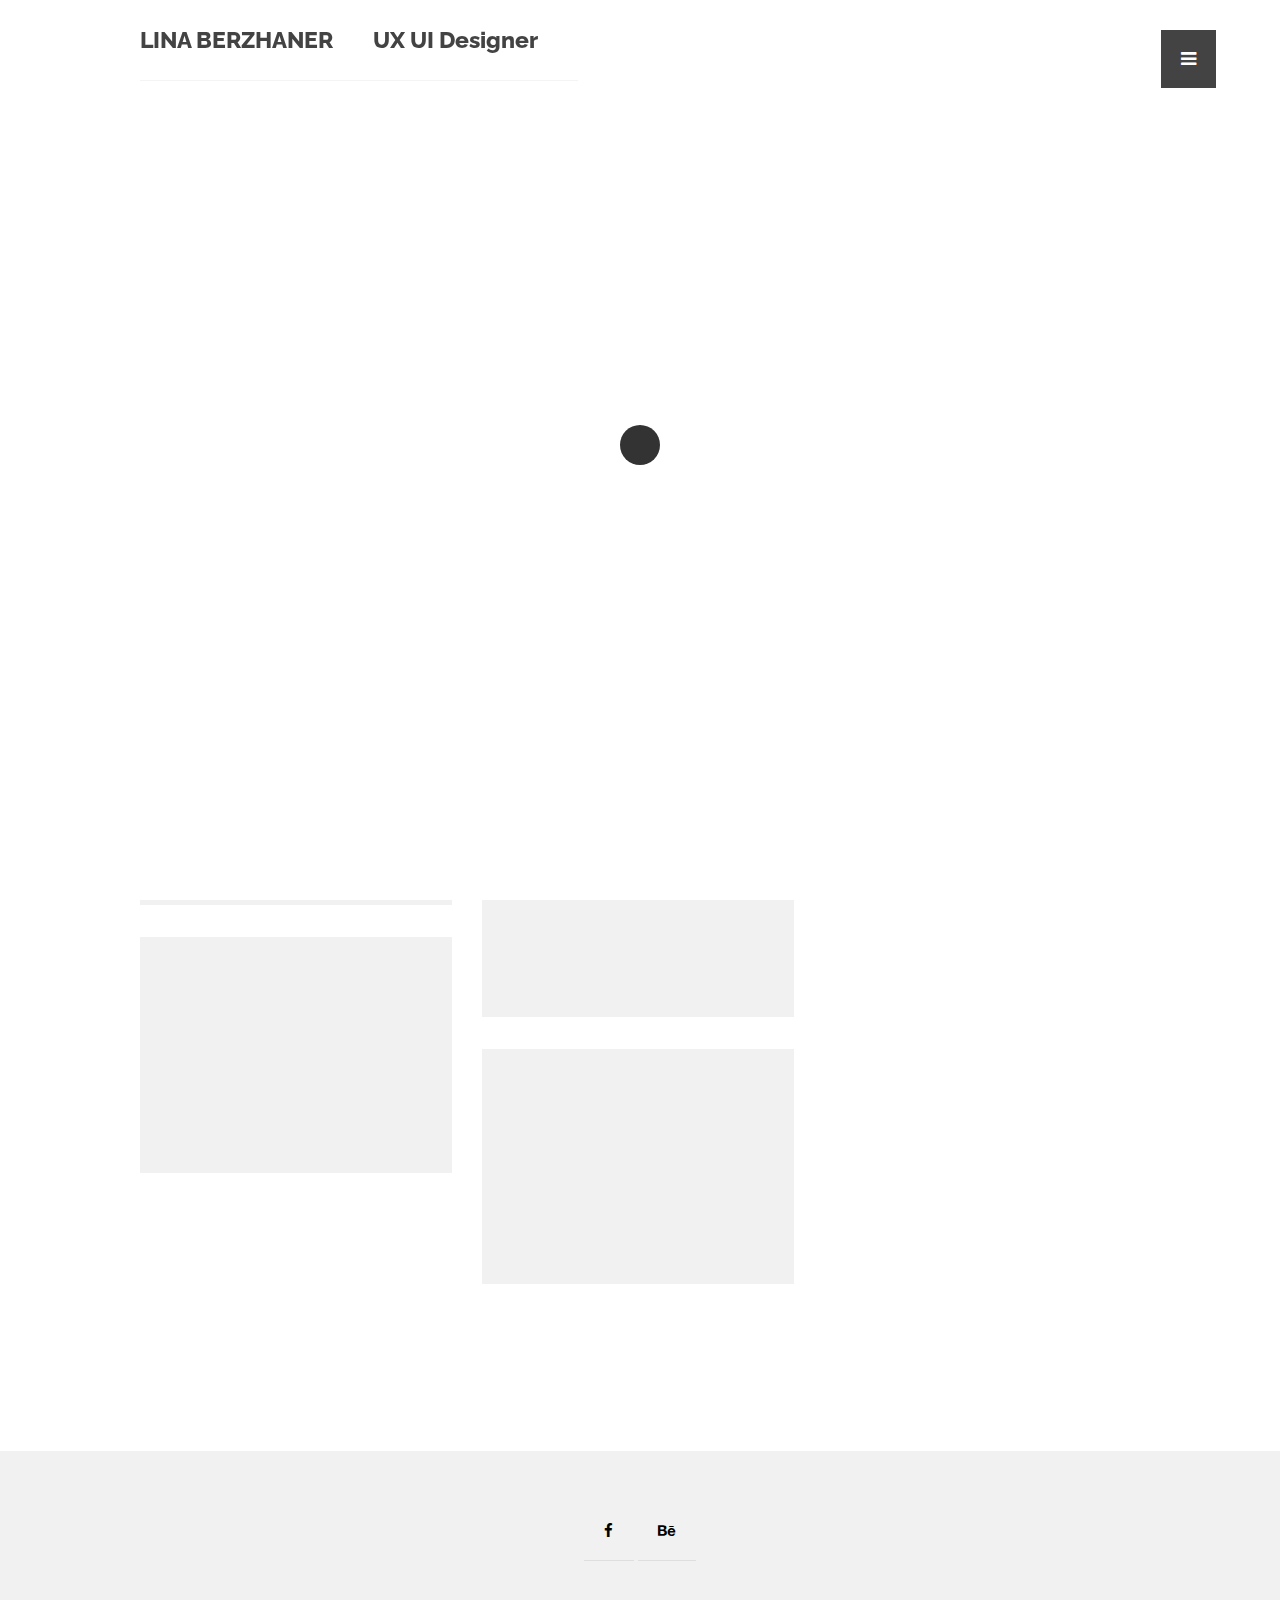
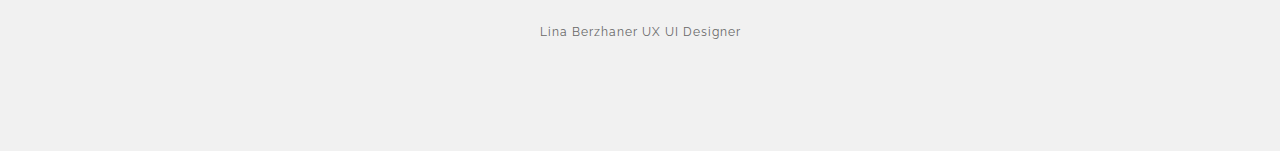
==== commit 277ac179: "design changes" ====
--- a/index.html
+++ b/index.html
@@ -1,121 +1,219 @@
-<!DOCTYPE html>
-<html lang="en" class="no-js">
-	<title>Lina Berzhaner</title>
-	<meta name="author" content="Lina Berzhaner">
-	<meta charset="UTF-8" />
-	<meta name="viewport" content="width=device-width, initial-scale=1.0">
-		
-	
-
-	<script src="http://code.jquery.com/jquery-1.7.1.min.js"></script>
-	<script src="assets/bootstrap/js/bootstrap.js"></script>
-
-	
-
-	<link rel="stylesheet" href="assets/bootstrap/css/bootstrap.css">
-	<link rel="stylesheet" href="assets/fontawesome/css/font-awesome.css">
-	
-
-	<link rel="stylesheet" href="assets/gridloading/css/component.css">
-	<link rel="stylesheet" href="assets/animate.css" >
-	<link rel="stylesheet" href="style.css">
-	<link href="https://fonts.googleapis.com/css?family=Merriweather+Sans" rel="stylesheet">
-
-
-	
+<!doctype html>
+
+<html lang="en">
+<head>
+
+  <meta charset="utf-8">
+  <title>Lina Berzhaner</title>
+  
+  <link rel="icon" type="image/png" href="img/icon.png" />
+
+<!--Style-->
+
+  <link rel="stylesheet" href="css/reset.css">
+  <link rel="stylesheet" href="css/style.css">
+  <link rel="stylesheet" href="css/style-responsive.css">  
+  <link rel="stylesheet" href="http://maxcdn.bootstrapcdn.com/font-awesome/4.3.0/css/font-awesome.min.css">
+  <link href="https://fonts.googleapis.com/css?family=Merriweather+Sans" rel="stylesheet">
+  
+  <!--[if lt IE 9]>
+  <script src="http://html5shiv.googlecode.com/svn/trunk/html5.js"></script>
+  <![endif]-->
+  
 </head>
+
 <body>
 
-<!-- header -->
-<div id="top" class="header-bg fullpage">
-<div class="header fullpage">
-	<div class="container">
-		<div class="absolute-center">
-		<div class="row">
-			<div class="col-sm-7">
-				<h1 class="info animated fadeInDown">Hi!<br>I am Lina Berzhaner UX UI Designer and Interactive Media Artist<br><span><h4 class="info animated fadeInDown"><br>based in Lausanne (Switzerland) with a background in art, design, and aviation. I believe that empathy is a keystone what makes a good story. Nothing excites me more than understanding someone’s story and having a chance to create the next part better</span><br></h4>
-				<a href="#works" class="btn scroll animated bounceInUp">View My Works</a>
-				<a href="#contact" class="btn scroll animated bounceInDown">Contact</a>
-			</div>
-			<div class="col-sm-4 col-sm-offset-1">
-				<div class="connect-icon">
-						<div class="prof-links clearfix animated bounceInUp">
-						<a href="https://www.linkedin.com/in/linaberzhaner/"><img alt="portfolio" src="images/linked.png" height="48"></a>
-						<a href="https://www.instagram.com/lina_berzhaner/"><img alt="portfolio" src="images/instagram.png"  height="48"></a>
-						<a href="https://www.behance.net/lina_berzhaner" class="behance"><img alt="portfolio" src="images/behance.png"></a>	
-										
-						</div>
-
-				</div>
-			</div>
-		</div>
-		</div>
-	</div>
+<!--Preloader-->
+
+<div class="preloader" id="preloader">
+    <div class="item">
+      <div class="spinner">
+      </div>
+    </div>
 </div>
+
+<div class="opacity-nav">
+
+        <div class="menu-index" id="buttons" style="z-index:999999">
+        <i class="fa  fa-close"></i>
+        </div>
+
+    <ul class="menu-fullscreen">
+      <li><a class="ajax-link" href="single.html">Home</a></li>
+      <li><a class="ajax-link" href="projects.html">Projects</a></li>
+      <li><a class="ajax-link" href="about-us.html">About us</a></li>
+      <li><a class="ajax-link" href="contact.html">Contact</a></li>
+    </ul>
+
 </div>
-<!-- header -->
-
-
-<div class="content-body">
-	
-    
-
-<!-- works -->
-<div id="works" class="portfolio spacer">
-<div class="container">
-
-<h2 class="center">Works</h2>
-	<ul class="grid effect-2" id="grid">
-		<li><img alt="portfolio" src="images/grid-image/1.jpg"><div class="overlay animated fadeIn"><span class="animated bounceIn"><a href="#" target="_blank"><i class="fa fa-link"></i></a></span></div></li>
-		
-		
-	</ul>
-	
+
+
+  <!--Header-->
+  <header id="fullscreen">
+    
+      <div class="logo" id="full"><a class="ajax-link" href="index.html">LINA BERZHANER</a></div>
+
+       <div class="logo" id="fullprofession"><a class="ajax-link" href="index.html">UX UI Designer</a></div>
+      
+        <div class="menu-index" id="button">
+        <i class="fa fa-bars"></i>
+        </div>
+
+  </header>
+
+  <div class="clear"></div>
+
+  <!--Content-->
+
+  <div class="content" id="ajax-content">
+
+
+        <div class="text-intro" id="site-type">
+
+          <h1></h1>
+          <h1 class="typewrite"><span>Portfolio</span></h1> <!--Change on script.js-->
+          <p>Hi!<br>I am Lina Berzhaner
+          UX UI Designer and
+          Interactive Media Artist<br>
+          based in Lausanne (Switzerland) with a background in art, design, and aviation. I believe that empathy is a keystone what makes a good story. Nothing excites me more than understanding someone’s story and having a chance to create the next part better</p>
+
+        </div>
+
+
+  <!--Portfolio grid-->
+
+  <ul class="portfolio-grid" id="portfolio-sidebar">
+
+    
+    <li class="grid-item">
+      <img src="img/portfolio/1.jpg">
+        <a class="ajax-link" href="single.html">  
+          <div class="grid-hover">
+            <h1>Single</h1>
+            <p>Branding</p>
+          </div>
+        </a>  
+    </li>
+
+    <li class="grid-item">
+      <img src="img/portfolio/5.jpg">
+        <a class="ajax-link" href="single-fullscreen.html">  
+          <div class="grid-hover">
+            <h1>Full Screen</h1>
+            <p>Branding</p>
+          </div>
+        </a>      
+    </li>    
+    
+    <li class="grid-item">
+      <img src="img/portfolio/2.jpg">
+        <a class="ajax-link" href="#">  
+          <div class="grid-hover">
+            <h1>Single</h1>
+            <p>Branding</p>
+          </div>
+        </a>      
+    </li>  
+    
+    <li class="grid-item">
+      <img src="img/portfolio/3.jpg">
+        <a class="ajax-link" href="#">  
+          <div class="grid-hover">
+            <h1>Single</h1>
+            <p>Branding</p>
+          </div>
+        </a>      
+    </li>    
+
+    <li class="grid-item">
+      <img src="img/portfolio/4.jpg">
+        <a class="ajax-link" href="#">  
+          <div class="grid-hover">
+            <h1>Single</h1>
+            <p>Branding</p>
+          </div>
+        </a>      
+    </li>    
+
+    <li class="grid-item">
+      <img src="img/portfolio/6.jpg">
+        <a class="ajax-link" href="#">  
+          <div class="grid-hover">
+            <h1>Single</h1>
+            <p>Branding</p>
+          </div>
+        </a>      
+    </li>  
+
+  </ul>
+
+  </div>
+
+  <!--Home Sidebar-->
+
+<div id="ajax-sidebar">
+
+  <div class="home-sidebar" style="background-image:url('img/home-sidebar.jpg')" id="hero">
+
+    <div class="parallax-option" data-jkit="[parallax:strength=0.8;axis=both]">
+
+      <div class="parallax parallax1"><img src="img/business-card-2.png"></div>
+    
+    </div>
+
+    <div class="parallax-option" data-jkit="[parallax:strength=0.3;axis=both]">
+
+      <div class="parallax parallax1"><img src="img/business-card.png"></div>
+    
+    </div>
+
+  </div>
+
 </div>
 
-</div>
-
-<!-- works -->
-
-<!-- contact -->
-<div id="contact" class="footer center spacer">
-
-
-	<div class="container">
-		<div class="row">
-			<div class="col-sm-offset-3 col-sm-6 contact-form">		
-			<h3>Contact</h3>
-			<p>I am available for Freelancing work and collaboration.</p>
-			<form  >
-			<input type="text" name="form_name" class="form-control" placeholder="Name" >
-			<input type="email"  name="form_email" class="form-control" placeholder="Email">
-			<textarea name="form_message" class="form-control" placeholder="Message" rows="5"></textarea>
-			<input type="submit"  name="Submit" class="btn btn-primary btn-lg" value="Submit">
-			</form>
-			</div>
-		</div>
-
-		
-	</div>
-</div>
-<!-- contact -->
-
-
-<a href="#top" class="toTop scroll"><i class="fa fa-angle-up"></i></a>
-
-		
-		<!-- gridloading script -->
-		<script src="assets/gridloading/js/modernizr.custom.js"></script>
-		<script src="assets/gridloading/js/masonry.pkgd.min.js"></script>
-		<script src="assets/gridloading/js/imagesloaded.js"></script>
-		<script src="assets/gridloading/js/classie.js"></script>
-		<script src="assets/gridloading/js/AnimOnScroll.js"></script>
-		<!-- gridloading script -->
-
-
-		<script src="assets/scripts.js"></script>
+
+  <!--Footer-->
+
+  <footer>
+
+    <div class="footer-margin">
+      <div class="social-footer">
+        <a href="https://www.facebook.com/lina.berjaner"><i class="fa fa-facebook"></i></a>
+        <a href="https://www.behance.net/lina_berzhaner"><i class="fa fa-behance"></i></a>
+      
+      </div>     
+      <div class="copyright">Lina Berzhaner UX UI Designer</div>
+      
+
+    
+    </div>
+
+
+  </footer>
+
+
+
+<!--Scripts-->
+
+  <script src="js/jquery.min.js"></script>
+	<script src="js/jquery.easing.min.js"></script>
+	<script src="js/modernizr.custom.42534.js" type="text/javascript"></script>
+  <script src="js/jquery.waitforimages.js" type="text/javascript"></script>
+  <script src="js/typed.js" type="text/javascript"></script>
+  <script src="js/masonry.pkgd.min.js" type="text/javascript"></script>  
+  <script src="js/imagesloaded.pkgd.min.js" type="text/javascript"></script>    
+  <script src="js/jquery.jkit.1.2.16.min.js"></script>
+ 
+  <script src="js/script.js" type="text/javascript"></script>
+  
+	<script>
+    $('#button, #buttons').on('click', function() {
+      $( ".opacity-nav" ).fadeToggle( "slow", "linear" );
+    // Animation complete.
+    });
+  </script>
 
 
 </body>
-
 </html>--- a/css/style.css
+++ b/css/style.css
@@ -0,0 +1,702 @@
+@import url(http://fonts.googleapis.com/css?family=Raleway:400,300,500,600,700,800,900,100,200);
+
+body{
+  font-family: 'Raleway', sans-serif;
+  font-size:14px;
+  font-weight: 400;
+  overflow-y:scroll;
+  -webkit-font-smoothing: antialiased;
+}
+
+::selection {
+		background: #000;
+		color: #fff;
+		text-shadow: none;
+	}
+	
+	::-moz-selection {
+		background: #000;
+		color: #fff;
+		text-shadow: none;
+	}
+
+p{
+  font-family: 'Raleway', sans-serif;
+  font-size:14px;
+  font-weight: 400;
+}
+
+a{
+  text-decoration:none;
+  -webkit-transition: all 0.2s ease-in;
+	-moz-transition: all 0.2s ease-in;
+	-ms-transition: all 0.2s ease-in;
+	-o-transition: all 0.2s ease-in;
+	transition: all 0.2s ease-in; 
+	border-bottom:1px solid #dedede;
+}
+
+a:focus {
+  outline:none;
+}
+
+strong{
+  font-weight:700;
+
+}
+
+/*
+**************************
+PRELOADER
+**************************
+*/
+
+.preloader{
+  position:fixed;
+  top:0;
+  width:100%;
+  height:100%;
+  background:white;
+  z-index:999;
+}
+ 
+.preloader .item{
+  position:absolute;
+  width:50px;
+  height:50px;
+  left:50%;
+  top:50%;
+  margin-left:-25px;
+  margin-top:-25px;
+} 
+
+.spinner {
+  width: 40px;
+  height: 40px;
+  margin: 0px auto;
+  background-color: #333;
+  border-radius: 100%;  
+  -webkit-animation: scaleout 1.0s infinite ease-in-out;
+  animation: scaleout 1.0s infinite ease-in-out;
+}
+
+@-webkit-keyframes scaleout {
+  0% { -webkit-transform: scale(0.0) }
+  100% {
+    -webkit-transform: scale(1.0);
+    opacity: 0;
+  }
+}
+
+@keyframes scaleout {
+  0% { 
+    transform: scale(0.0);
+    -webkit-transform: scale(0.0);
+  } 100% {
+    transform: scale(1.0);
+    -webkit-transform: scale(1.0);
+    opacity: 0;
+  }
+}
+
+
+
+
+
+/*
+**************************
+NAVIGATION OPACITY
+**************************
+*/
+
+
+
+.opacity-nav{
+  position:fixed;
+  display:none;
+  width:100%;
+  height:100%;
+  top:0;
+  z-index:9999;
+  background:rgba(0,0,0,0.95);
+}
+
+ul.menu-fullscreen{
+  width: 100%;
+  top: 50%;
+  position: absolute;
+  height: 280px;
+  margin-top: -140px;
+}
+
+ul.menu-fullscreen li{
+  font-size:35px;
+  text-align:center;
+  line-height:70px;
+  font-weight:500;
+}
+
+ul.menu-fullscreen li > a{
+  color:#999999;
+  border:0;
+}
+
+ul.menu-fullscreen li > a:hover{
+  color:#ffffff;
+}
+
+
+#full{
+  width:1140px;
+  position: relative;
+  top:0;
+  margin:0 auto;
+  z-index: 9997;
+}
+
+
+#fullscreen{
+  display:none;
+  position:absolute;
+  top:0;
+  width:100%;
+  margin:0 auto;
+  height:80px;
+  z-index: 9998;
+}
+
+/*
+**************************
+HEADER
+**************************
+*/
+
+header.boxed{
+  position:fixed;
+  width:100%;
+  margin:0 auto;
+  height:80px;
+  z-index:9999;
+  display:none;
+  background:none;
+  top:0;
+    -webkit-transition: background 0.2s ease-in;
+	-moz-transition: background 0.2s ease-in;
+	-ms-transition: background 0.2s ease-in;
+	-o-transition: background 0.2s ease-in;
+	transition: background 0.2s ease-in; 
+}
+
+header.boxed .header-margin{
+  width:1140px;
+  margin:0 auto;
+}
+
+header.boxed .header-margin-mini{
+  width:90%;
+  margin:0 auto;
+}
+
+
+ul.social-icon{
+  float:right;
+}
+
+ul.social-icon a{
+  float:right;
+  font-size:15px;
+  border-bottom:0;
+  color:black;
+  padding-right:0px !important;
+}
+
+ul.social-icon a:hover{
+  color:#c3c3c3;
+}
+
+.menu-index{
+  position: fixed;
+  right: 5%;
+  top: 30px;
+  z-index: 99999;
+  padding:20px;
+  background:black;
+  cursor:pointer;
+}
+
+
+.menu-index i{
+  float:right;
+  font-size:18px;
+  color:white;
+  padding-right:0px !important;
+}
+
+.menu-index i:hover{
+  color:#c3c3c3;
+}
+
+
+ul.menu-icon{
+  float:right;
+}
+
+ul.menu-icon a{
+  float:right;
+  font-size:19px;
+  color:white;
+  padding-right:0px !important;
+}
+
+ul.menu-icon i{
+  padding:20px;
+  background:black;
+}
+
+ul.menu-icon a:hover{
+  color:#c3c3c3;
+}
+
+header a{
+  color:#000000;
+}
+
+ul.header-nav{
+  width:60%;
+  float:left;
+}
+
+header .logo > a{
+  font-size:23px;
+  font-weight:800;
+  float:left;
+  line-height:80px;
+  padding-right:40px;
+  border-bottom: 1px solid #f1f1f1;
+}
+
+header .logo > a:hover{
+  color:#c3c3c3;
+}
+
+header li{
+  text-transform:uppercase;
+  list-style-type: none; margin: 0 auto; float: left;
+}
+
+header li > a{
+  font-size:13px;
+  color:#c3c3c3;
+  padding-right:25px;
+  padding-left:25px;
+  font-weight:800;
+  line-height:80px;
+  display:inline-block;  
+  border-bottom:0;
+}
+
+header li > a:hover{
+  color:#000000;
+}
+
+header li > a #active{
+  color:#000000;
+}
+
+header li ul{
+  overflow: hidden; display: none; background: #f9f9f9; z-index:20;
+}
+
+header li ul li a{
+  line-height:50px;
+  padding-left:30px; 
+  width:260px;
+}
+
+header li:hover ul{
+  position: absolute; padding: 0; display: block; width: 260px;
+}
+
+
+
+/*
+**************************
+CONTENT
+**************************
+*/
+
+.hero-image{
+  position:relative; 
+  width:100%; 
+  top:0; 
+  height:400px; 
+  background: url('../img/full/full.jpg') center center;
+  -webkit-background-size: cover;
+  -moz-background-size: cover;
+  -o-background-size: cover;
+  background-size: cover;  
+  
+}
+
+.one-column{
+  width:40%;
+  position:relative;
+  float:left;
+}
+
+.two-column{
+  width:60%;
+  position:relative;
+  float:left;
+}
+
+.one-column p{
+  width:70% !important;
+}
+
+.two-column p{
+  width:100% !important;
+}
+
+.clear{
+  clear:both;
+}
+
+.content{
+  position:relative;
+  width:1140px;
+  margin:50px auto;
+}
+
+
+.content .text-intro{
+  width: 1140px;
+  margin-top: 150px;
+  margin: 150px auto 0;
+}
+
+.content .text-intro h1{
+  font-size:43px;
+  width:40%;
+  text-transform:uppercase;
+  color:#000000;
+  font-weight:900;
+  line-height:70px;
+}
+
+.content .text-intro p{
+  font-size:13px;
+  color:#8d8d8d;
+  margin-top:30px;
+  font-weight:400;
+  line-height:22px;
+  letter-spacing:1px;
+  width:40%;
+}
+
+        .typed-cursor{
+            opacity: 1;
+            font-weight: 900;
+            -webkit-animation: blink 0.7s infinite;
+            -moz-animation: blink 0.7s infinite;
+            -ms-animation: blink 0.7s infinite;
+            -o-animation: blink 0.7s infinite;
+            animation: blink 0.7s infinite;
+        }
+        @-keyframes blink{
+            0% { opacity:1; }
+            50% { opacity:0; }
+            100% { opacity:1; }
+        }
+        @-webkit-keyframes blink{
+            0% { opacity:1; }
+            50% { opacity:0; }
+            100% { opacity:1; }
+        }
+        @-moz-keyframes blink{
+            0% { opacity:1; }
+            50% { opacity:0; }
+            100% { opacity:1; }
+        }
+        @-ms-keyframes blink{
+            0% { opacity:1; }
+            50% { opacity:0; }
+            100% { opacity:1; }
+        }
+        @-o-keyframes blink{
+            0% { opacity:1; }
+            50% { opacity:0; }
+            100% { opacity:1; }
+        }
+
+/*
+**************************
+HOME SIDEBAR
+**************************
+*/
+
+.home-sidebar{
+  top:0;
+  position:absolute;
+  width:33.3333%;
+  right:0;
+  height:100%;
+  background:#f4f4f4;
+  z-index:9;
+  overflow:hidden;
+  background-size:100%;
+}
+
+.parallax{
+  position:absolute;
+}
+
+.parallax-option{
+  position:absolute; width:100%; height:100%;
+}
+
+/*
+**************************
+PORTFOLIO GRID
+**************************
+*/
+
+.prev-next{
+  width:100%;
+  max-width:1170px;
+  margin:0 auto;
+  padding-top:100px;
+}
+
+.prev-next a{
+  color:black;
+  font-weight:500;
+  padding-bottom: 15px;
+}
+
+.prev-next a:hover{
+  border-bottom:1px solid black;
+}
+
+.prev-button{
+  width:50%;
+  position:relative;
+  float:left;
+  text-align:left;
+}
+
+.next-button{
+  width:50%;
+  position:relative;
+  float:left;
+  text-align:right;
+}
+
+
+#ajax-content{width:100%;}
+
+.portfolio-grid{
+  width:1170px;
+  position:relative;
+  margin: 30px auto;
+  overflow:hidden;
+}
+
+#portfolio-sidebar{
+  width: 780px !important;
+  padding-right: 390px;
+
+}
+
+li.grid-item{
+  width:360px;
+  position:relative;
+  float:left;
+  padding:15px;
+}
+
+.grid-hover{
+  position: absolute;
+  width:360px;
+  height: 100%;
+  top:0;
+  background: white;
+  z-index: 2;
+  opacity: 0;
+  -webkit-transition: all 0.2s ease-in;
+	-moz-transition: all 0.2s ease-in;
+	-ms-transition: all 0.2s ease-in;
+	-o-transition: all 0.2s ease-in;
+	transition: all 0.2s ease-in; 
+}
+
+.grid-hover:hover{
+  opacity: 0.9;
+}
+
+.grid-hover h1{
+  font-size:23px;
+  bottom:80px;
+  left:40px;
+  position:absolute;
+  text-transform:uppercase;
+  color:#000000;
+  letter-spacing:1px;
+  font-weight:900;
+  line-height:50px;
+}
+
+.grid-hover p{
+  font-size:13px;
+  bottom:40px;
+  left:40px;
+  position:absolute;
+  color:#686868;
+  letter-spacing:1px;
+  font-weight:400;
+  line-height:50px;
+}
+
+li.grid-item img{
+  width:360px;
+}
+
+/*
+**************************
+FOOTER
+**************************
+*/
+
+#footer-box{height:150px; margin-top:75px;}
+
+footer{
+  background: #f1f1f1;
+  width:100%;
+  margin-top:150px;
+  height:300px;
+  overflow:hidden;
+  position:relative;
+  z-index:10;
+}
+
+.footer-margin{
+  width:1140px;
+  margin: 30px auto;
+  line-height: 100px;
+}
+
+#footer-left{text-align:left;}
+
+.footer-margin .copyright{
+  color: #686868;
+  letter-spacing: 1px;
+  font-size: 12px;
+  width: 100%;
+  text-align:center;
+  float: left;
+}
+
+.footer-margin .social-footer{
+  color: #686868;
+  letter-spacing: 1px;
+  font-size: 13px;
+  width: 100%;
+  text-align:center;
+  float: left;
+}
+
+.footer-margin .social-footer a{
+  font-size:15px;
+  color:black;
+  padding: 20px;
+}
+
+.footer-margin .social-footer a:hover{
+  color:#c3c3c3;
+}
+
+
+/*
+**************************
+CONTACT
+**************************
+*/
+
+.contact-one, .contact-two{
+  width:30%;
+  padding-right:3%;
+  position:relative;
+  float:left;
+}
+
+.contact-three{
+  width:33%;
+  position:relative;
+  float:left;
+}
+
+.contact-one p, .contact-two p, .contact-three p{
+  width:100% !important;
+}
+
+input{
+
+  width:100%;
+  height:40px;
+  background:#f8f7f7;
+  border:0;
+  color:#000000;
+  font-weight:500;
+  line-height:40px;
+  font-family: 'Raleway', sans-serif;
+  margin-bottom:10px;
+  font-size:13px;
+  padding-left:15px;
+  -webkit-box-sizing: border-box; /* Safari/Chrome, other WebKit */
+  -moz-box-sizing: border-box;    /* Firefox, other Gecko */
+  box-sizing: border-box;         /* Opera/IE 8+ */
+}
+
+input.button-submit{
+
+  width:220px;
+  height:40px;
+  background:#f8f7f7;
+  font-weight:500;
+  border:0;
+  font-family: 'Raleway', sans-serif;
+  color:#000000;
+  float:right;
+  font-weight:900;
+  line-height:40px;
+  font-size:13px;
+}
+
+input:focus{
+  background:#f4f4f4; 
+}
+
+textarea{
+
+  width:100%;
+  height:40px;
+  border:0;
+  line-height:40px;
+  background:#f8f7f7;
+  color:#000000;
+  font-size:13px;
+  font-family: 'Raleway', sans-serif;
+  font-weight:500;
+  margin-bottom:10px;
+  padding:0 0 0 15px;
+  -webkit-box-sizing: border-box; /* Safari/Chrome, other WebKit */
+  -moz-box-sizing: border-box;    /* Firefox, other Gecko */
+  box-sizing: border-box;         /* Opera/IE 8+ */
+    -webkit-transition: all 0.2s ease-in;
+	-moz-transition: all 0.2s ease-in;
+	-ms-transition: all 0.2s ease-in;
+	-o-transition: all 0.2s ease-in;
+	transition: all 0.2s ease-in; 
+}
+
+textarea:focus{background:#f4f4f4; height:250px;}
--- a/css/style-responsive.css
+++ b/css/style-responsive.css
@@ -0,0 +1,358 @@
+@media all and (max-width: 1330px) and (min-width: 1180px) {
+
+  header.boxed .header-margin{
+    width:1000px;
+  }
+
+  .content .text-intro{
+    width:1000px;
+  }
+
+  .footer-margin{
+    width:1000px;
+  }
+
+  .content .text-intro h1, .content .text-intro p{
+    width:60%;
+  }
+
+  #full{
+    width:1000px;
+  }
+
+  .prev-next{
+    max-width:1000px;
+  }
+
+
+  /*
+  **************************
+  Portfolio Grid
+  **************************
+  */
+
+  #portfolio-sidebar{
+
+    width: 710px !important;
+    padding-right: 320px;
+  }
+
+  .portfolio-grid{
+
+    width:1030px;
+
+  }
+
+  .grid-hover, li.grid-item, li.grid-item img{
+    width:312px;
+  }
+
+
+}
+
+
+@media all and (max-width: 1179px) and (min-width: 1024px) {
+
+
+  header.boxed .header-margin{
+    width:800px;
+  }
+
+  .content .text-intro{
+    width:800px;
+  }
+
+  .footer-margin{
+    width:800px;
+  }
+
+  .content .text-intro h1, .content .text-intro p{
+    width:60%;
+  }
+
+  #full{
+    width:800px;
+  }
+
+  .prev-next{
+    max-width:800px;
+  }
+
+
+  /*
+  **************************
+  Portfolio Grid
+  **************************
+  */
+
+  #portfolio-sidebar{
+
+    width: 580px !important;
+    padding-right: 250px;
+  }
+
+  .portfolio-grid{
+
+    width:830px;
+
+  }
+
+  .grid-hover, li.grid-item, li.grid-item img{
+    width:246px;
+  }
+
+}
+
+
+@media all and (max-width: 1023px) and (min-width: 769px) {
+
+
+  header.boxed .header-margin{
+    width:600px;
+  }
+
+  .content .text-intro{
+    width:600px;
+  }
+
+  .footer-margin{
+    width:600px;
+  }
+
+  .content .text-intro h1, .content .text-intro p{
+    width:100%;
+  }
+
+  #full{
+    width:600px;
+  }
+
+  .prev-next{
+    max-width:600px;
+  }
+  
+  .home-sidebar{
+    display:none;
+  }
+  
+  ul.header-nav{
+    width:50%;
+  
+  }
+  
+  header li > a{
+    padding-right: 15px;
+    padding-left: 15px;
+  }
+ 
+
+
+  /*
+  **************************
+  Portfolio Grid
+  **************************
+  */
+
+  #portfolio-sidebar{
+
+    width:630px !important;
+    padding-right: 0;
+  }
+
+  .portfolio-grid{
+    width:630px;
+  }
+
+  .grid-hover, li.grid-item, li.grid-item img{
+    width:282px;
+  }
+
+}
+
+
+
+@media all and (max-width: 768px) and (min-width: 481px) {
+
+
+  header.boxed .header-margin{
+    width:400px;
+  }
+
+  .content .text-intro{
+    width:400px;
+  }
+
+  .footer-margin{
+    width:400px;
+  }
+
+  .content .text-intro h1, .content .text-intro p{
+    width:100% !important;
+  }
+
+  #full{
+    width:400px;
+    display:block !important;
+  }
+
+  .menu-index{
+    display:block !important;
+  }
+
+  .prev-next{
+    max-width:400px;
+  }
+  
+  .home-sidebar{
+    display:none;
+  }
+  
+  ul.header-nav{
+    width:50%;
+  
+  }
+  
+  header li > a{
+    padding-right: 15px;
+    padding-left: 15px;
+  }
+ 
+  .one-column, .two-column{
+    width:100%;
+  }
+  
+  .contact-one, .contact-two, .contact-three{
+    width:100%;
+  }
+  
+  textarea{
+    height:250px;
+  }
+
+  input.button-submit{
+    margin-bottom:100px;
+  }
+  
+  .logo, .menu-index{
+    display:block;
+  }
+
+  header.boxed{
+    display:none !important;
+  }  
+  
+  #footer-left{text-align:center;}
+
+  /*
+  **************************
+  Portfolio Grid
+  **************************
+  */
+
+  #portfolio-sidebar{
+
+    width:430px !important;
+    padding-right: 0;
+  }
+
+  .portfolio-grid{
+    width:430px;
+  }
+
+  .grid-hover, li.grid-item, li.grid-item img{
+    width:400px;
+  }
+
+}
+
+
+@media all and (max-width: 480px) and (min-width: 320px) {
+
+
+  header.boxed .header-margin{
+    width:280px;
+  }
+
+  .content .text-intro{
+    width:280px;
+  }
+
+  .footer-margin{
+    width:280px;
+  }
+  
+  .footer-margin .copyright{line-height:40px;}
+
+  .content .text-intro h1, .content .text-intro p{
+    width:100% !important;
+  }
+
+  #full{
+    width:280px;
+    display:block !important;
+  }
+  
+  .menu-index{
+    display:block !important;
+  }
+
+  .prev-next{
+    max-width:280px;
+  }
+  
+  .home-sidebar{
+    display:none;
+  }
+ 
+  .one-column, .two-column{
+    width:100%;
+  }
+  
+  .contact-one, .contact-two, .contact-three{
+    width:100%;
+  }
+  
+  textarea{
+    height:250px;
+  }
+  
+  input, textarea{
+    padding:0;
+  }
+
+  input.button-submit{
+    margin-bottom:100px;
+  }
+  
+  header.boxed{
+    display:none !important;
+  }  
+  
+  #footer-left{text-align:center;}
+  
+  .content .text-intro h1{
+    font-size:33px; 
+    line-height:50px;
+  }
+
+  /*
+  **************************
+  Portfolio Grid
+  **************************
+  */
+
+  #portfolio-sidebar{
+
+    width:310px !important;
+    padding-right: 0;
+  }
+
+  .portfolio-grid{
+    width:310px;
+  }
+
+  .grid-hover, li.grid-item, li.grid-item img{
+    width:280px;
+  }
+
+}